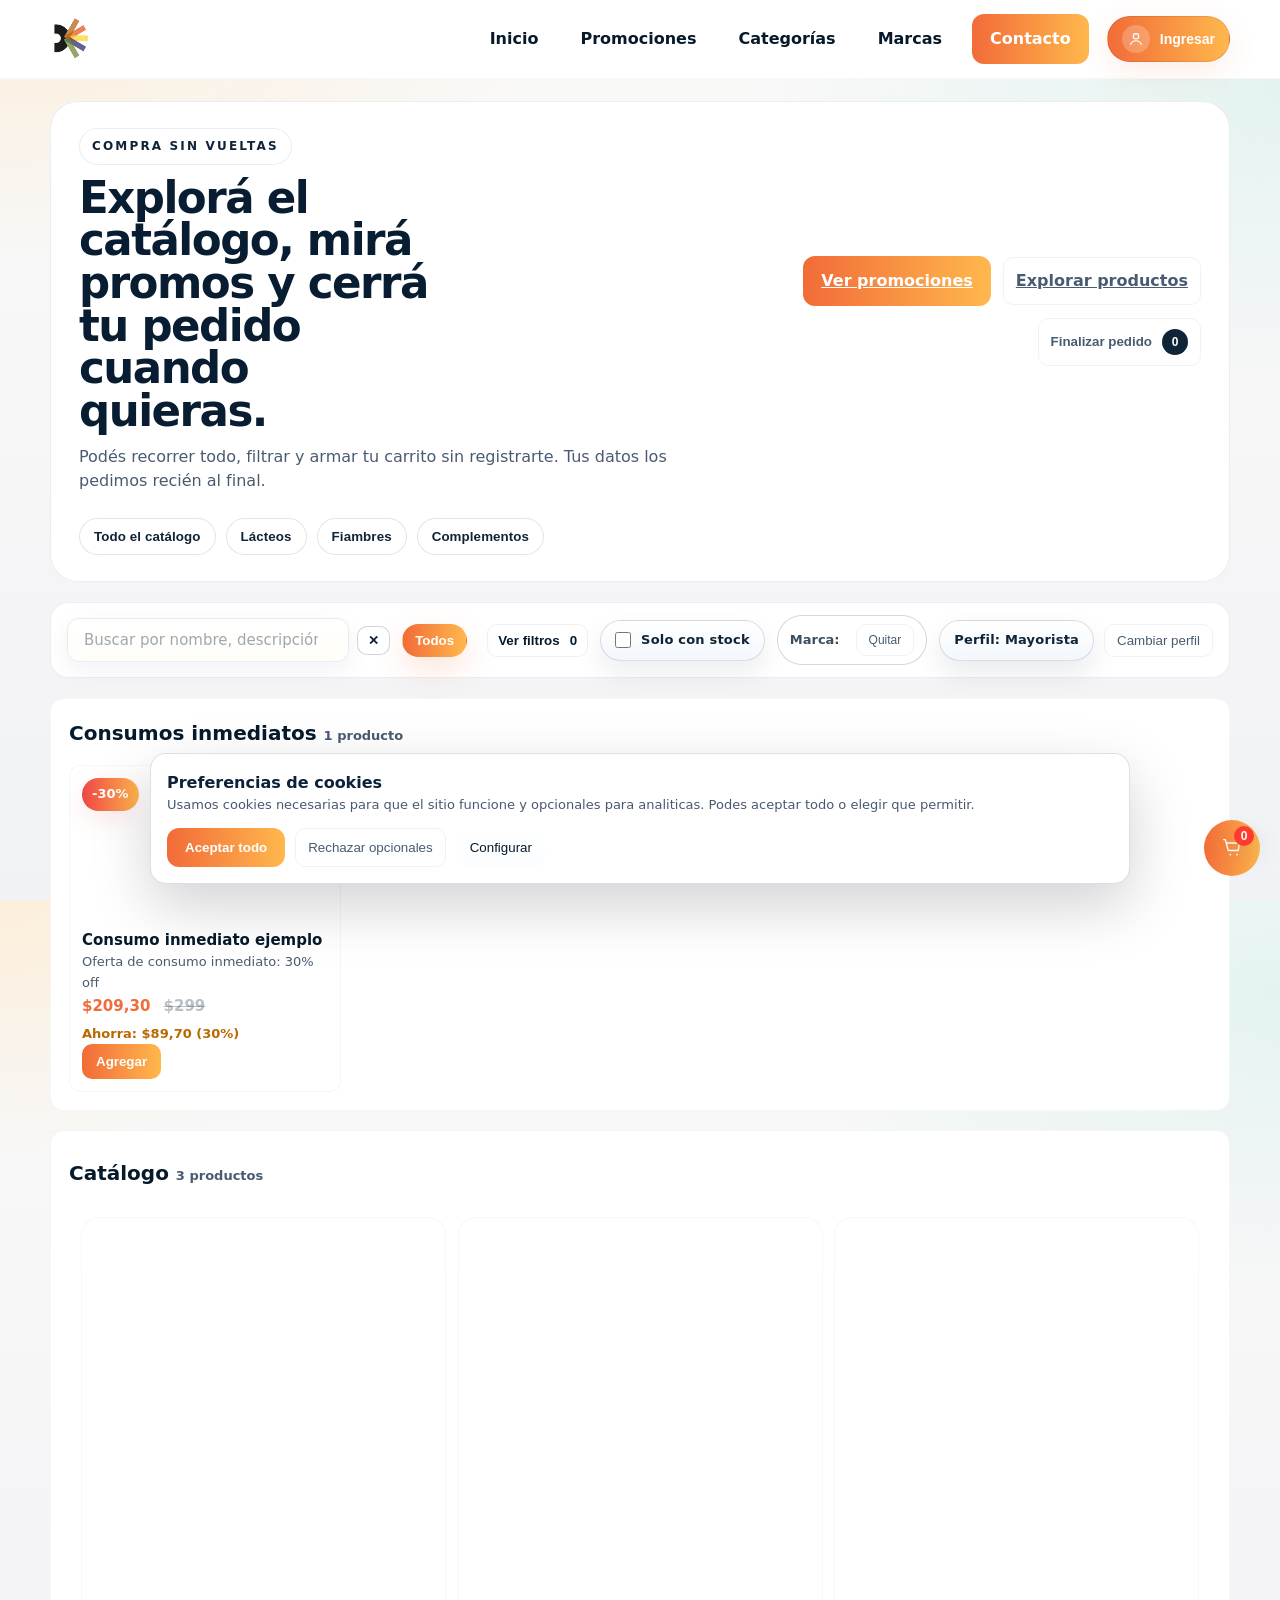
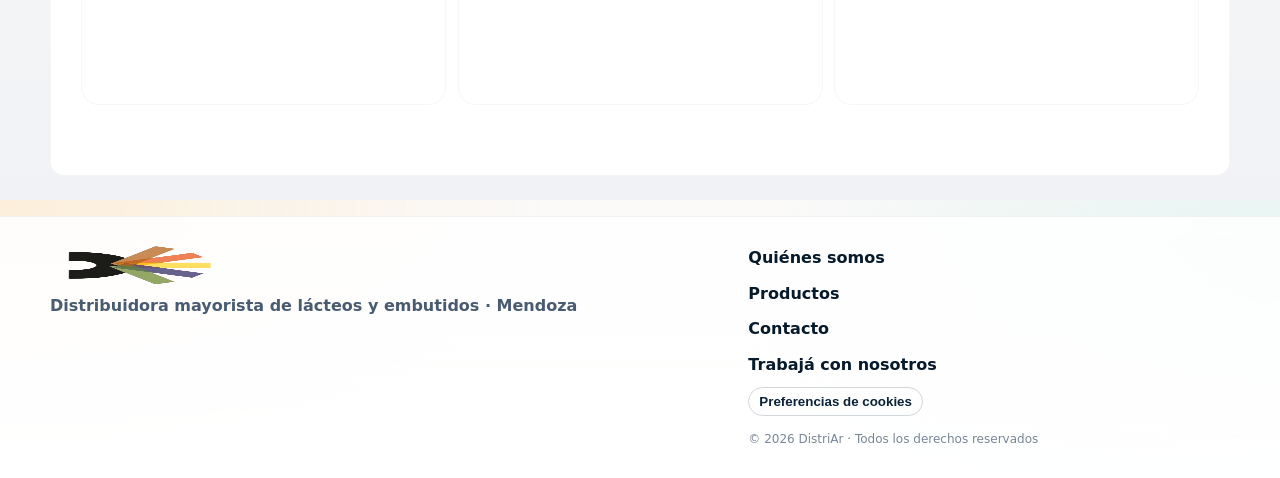
==== catalogo.html @ b9fa646d "Add files via upload" ====
﻿<!DOCTYPE html>
<html lang="es">
<head>
  <meta charset="UTF-8" />
  <meta name="viewport" content="width=device-width, initial-scale=1" />
  <title>Catálogo</title>
  <link rel="preconnect" href="https://backend-0lcs.onrender.com" crossorigin>
  <link rel="dns-prefetch" href="https://backend-0lcs.onrender.com">
  <link rel="stylesheet" href="styles.css?v=11">
  <link rel="stylesheet" href="catalogo.css?v=128">
  <link rel="icon" href="images/icon.png" />
</head>
<body>
  <a class="skip-link" href="#catalogGrid">Saltar al catálogo</a>

    <header class="site-header">
      <div class="container header-inner">
        <a href="index.html" class="logo brand-logo" aria-label="Ir al inicio">
          <img id="siteBrandLogo" class="brand-logo-img" src="images/distriar.png" alt="DistriAr" loading="eager" decoding="async" fetchpriority="high" width="180" height="44" />
          <span class="logo-fallback" aria-hidden="true">DistriAr</span>
        </a>
        <nav class="nav" role="navigation">
          <ul>
            <li><a href="index.html#inicio">Inicio</a></li>
            <li><a href="#promotionsSection">Promociones</a></li>
            <li><a href="#catalogEntry">Categorías</a></li>
            <li><a href="marcas.html">Marcas</a></li>
            <li><a href="index.html#contacto" class="btn btn-primary contacto">Contacto</a></li>
            <li>
              <button id="authButton" class="account-access" aria-label="Abrir cuenta">
                <span class="account-avatar" aria-hidden="true">
                  <svg viewBox="0 0 24 24" fill="none" role="presentation">
                    <circle cx="12" cy="8" r="4" stroke="currentColor" stroke-width="1.8"></circle>
                    <path d="M4 20c1.6-3.6 4.7-5.4 8-5.4s6.4 1.8 8 5.4" stroke="currentColor" stroke-width="1.8" stroke-linecap="round"></path>
                  </svg>
                </span>
                <span class="account-label">Ingresar</span>
              </button>
            </li>
          </ul>
        </nav>
        <button class="menu-toggle" aria-label="Abrir menú" aria-expanded="false"><span aria-hidden="true">&#9776;</span></button>
      </div>
    </header>

<section id="catalogEntry" class="catalog-entry" aria-label="Inicio rápido del catálogo">
  <div class="catalog-entry-copy">
    <span class="catalog-entry-kicker">Compra sin vueltas</span>
    <h1>Explorá el catálogo, mirá promos y cerrá tu pedido cuando quieras.</h1>
    <p>Podés recorrer todo, filtrar y armar tu carrito sin registrarte. Tus datos los pedimos recién al final.</p>
  </div>
  <div class="catalog-entry-actions">
    <a class="btn btn-primary" href="#promotionsSection">Ver promociones</a>
    <a class="btn btn-ghost" href="#catalogGrid">Explorar productos</a>
    <button id="entryCartBtn" class="btn btn-ghost" type="button">
      Finalizar pedido
      <span id="entryCartCount" class="entry-cart-count" aria-hidden="true">0</span>
    </button>
  </div>
  <div class="catalog-entry-chips" aria-label="Accesos rápidos por categoría">
    <button class="catalog-entry-chip" type="button" data-entry-filter="all">Todo el catálogo</button>
    <button class="catalog-entry-chip" type="button" data-entry-filter="lacteos">Lácteos</button>
    <button class="catalog-entry-chip" type="button" data-entry-filter="fiambres">Fiambres</button>
    <button class="catalog-entry-chip" type="button" data-entry-filter="complementos">Complementos</button>
  </div>
</section>

<section class="controls">
  <div class="search">
    <input id="searchInput" type="search" placeholder="Buscar por nombre, descripción o código..." />
    <button class="search-clear" aria-label="Limpiar búsqueda">✕</button>
  </div>
  <div class="filters">
    <button data-filter="all" class="active">Todos</button>
    <button data-filter="lacteos">Lácteos</button>
    <button data-filter="fiambres">Fiambres</button>
    <button data-filter="complementos">Complementos</button>
  </div>
  <label class="stock-toggle" title="Mostrar solo productos con stock">
    <input id="inStockOnlyToggle" type="checkbox" />
    <span>Solo con stock</span>
  </label>
  <div id="brandFilterStatus" class="brand-filter-status" hidden>
    <span class="brand-filter-label">Marca:</span>
    <strong id="brandFilterLabel"></strong>
    <button id="clearBrandFilterBtn" class="btn btn-ghost" type="button">Quitar</button>
  </div>
  <div id="customerTypeStatus" class="customer-type-status" hidden>
    <span id="customerTypeLabel" class="customer-type-label">Perfil: Mayorista</span>
    <button id="changeCustomerTypeBtn" class="btn btn-ghost" type="button">Cambiar perfil</button>
  </div>

  <!-- Auto-refresh UI removed (auto-refresh runs silently) -->
</section>

<div id="customerTypeModal" class="customer-type-modal hidden" aria-hidden="true" role="dialog" aria-modal="true">
  <div class="customer-type-card">
    <h2>Elegí Tu Perfil</h2>
    <div class="customer-type-actions">
      <button class="customer-type-btn" type="button" data-customer-type="mayorista">
        <span class="customer-type-preview" aria-hidden="true">
          <svg class="customer-type-icon icon-wholesale" viewBox="0 0 24 24" fill="none" role="presentation">
            <path d="M3 9.4h18" stroke="currentColor" stroke-width="1.85" stroke-linecap="round"/>
            <path d="M4.5 9.4 6 4.9h12l1.5 4.5" stroke="currentColor" stroke-width="1.85" stroke-linecap="round" stroke-linejoin="round"/>
            <path d="M4.3 9.4v8.7A1.5 1.5 0 0 0 5.8 19.6h12.4a1.5 1.5 0 0 0 1.5-1.5V9.4" stroke="currentColor" stroke-width="1.85" stroke-linejoin="round"/>
            <path d="M9.5 19.6v-5h5v5" stroke="currentColor" stroke-width="1.85" stroke-linejoin="round"/>
            <path d="M3.9 9.4c.2 1.4 1.1 2.2 2.5 2.2s2.3-.8 2.5-2.2m0 0c.2 1.4 1.1 2.2 2.5 2.2s2.3-.8 2.5-2.2m0 0c.2 1.4 1.1 2.2 2.5 2.2s2.3-.8 2.5-2.2" stroke="currentColor" stroke-width="1.85" stroke-linecap="round"/>
          </svg>
        </span>
        <strong>Mayorista</strong>
        <small>Comercios y volumen</small>
      </button>
      <button class="customer-type-btn" type="button" data-customer-type="minorista">
        <span class="customer-type-preview" aria-hidden="true">
          <svg class="customer-type-icon icon-retail" viewBox="0 0 24 24" fill="none" role="presentation">
            <circle cx="12" cy="8.1" r="3.5" stroke="currentColor" stroke-width="1.9"/>
            <path d="M4.2 19.3c1.7-3.2 4.3-4.8 7.8-4.8s6.1 1.6 7.8 4.8" stroke="currentColor" stroke-width="1.9" stroke-linecap="round" stroke-linejoin="round"/>
          </svg>
        </span>
        <strong>Minorista</strong>
        <small>Compra directa</small>
      </button>
    </div>
  </div>
</div>

<!-- Auth Modal -->
<div id="authModal" class="modal" aria-hidden="true">
  <div class="modal-content">
    <button id="authClose" class="modal-close" aria-label="Cerrar">✕</button>
    <div class="brand-hero">
      <img src="[data-uri]" data-defer-src="images/distriar.png" alt="DistriAr logo" loading="lazy" decoding="async" width="200" height="60">
      <h2>DistriAr</h2>
      <p>Distribuciones y logística local — pedidos rápidos y entregas seguras.</p>
      <div class="slogan">Compra fácil · Entrega confiable</div>
    </div>
    <div class="auth-wrapper">
      <div id="authLocationCard" class="auth-location-card">
        <div class="auth-location-head">
          <div class="auth-location-copy">
            <h3>Confirmá tu ubicación</h3>
            <p id="authLocationStatus">Si querés, usá tu ubicación actual o buscá tu dirección.</p>
          </div>
          <div class="auth-location-cta">
            <button id="authUseLocationBtn" class="btn btn-primary" type="button">Usar mi ubicación</button>
            <button id="authSearchLocationBtn" class="btn btn-ghost" type="button">Buscar dirección</button>
          </div>
        </div>
        <div id="authLocationMapWrap" class="auth-location-map" hidden>
          <div id="authLocationMapCanvas" class="auth-location-map-canvas" aria-label="Mapa interactivo de ubicación"></div>
          <iframe id="authLocationMap" title="Mapa de ubicación" loading="lazy" referrerpolicy="no-referrer-when-downgrade" hidden></iframe>
        </div>
        <small class="auth-location-map-help">Podés mover el pin arrastrándolo o tocando el mapa.</small>
        <div class="auth-location-actions">
          <input id="authLocationAddress" type="text" placeholder="Ubicación no confirmada todavía" />
          <button id="authApplyLocationBtn" class="btn btn-ghost" type="button" disabled>Usar en registro</button>
        </div>
      </div>
      <div class="auth-tabs">
        <button id="tabLogin" class="tab active">Iniciar sesión</button>
        <button id="tabRegister" class="tab">Crear cuenta</button>
      </div>
      <div id="loginForm" class="auth-panel">
        <input id="loginEmail" type="email" autocomplete="username" required placeholder="Correo electrónico" aria-label="Correo electrónico" />
        <input id="loginPassword" type="password" autocomplete="current-password" required placeholder="Contraseña" aria-label="Contraseña" />
        <div class="auth-actions">
          <button id="doLogin" class="btn btn-primary">Entrar</button>
        </div>
        <div id="loginError" class="form-error" aria-live="polite"></div>
      </div>
      <div id="registerForm" class="auth-panel" style="display:none;">
        <div id="registerStep1" class="register-step">
          <input id="regName" type="text" required placeholder="Nombre completo" aria-label="Nombre completo" />
          <input id="regEmail" type="email" required placeholder="Correo electrónico" aria-label="Correo electrónico" />
          <input id="regPassword" type="password" required placeholder="Contraseña" aria-label="Contraseña" />
          <small class="register-location-step-hint">Siguiente: confirmá tu ubicación para completar el registro.</small>
          <div class="auth-actions">
            <button id="registerNextBtn" class="btn btn-primary" type="button">Siguiente</button>
          </div>
        </div>

        <div id="registerStep2" class="register-step" hidden>
          <div class="register-step-nav">
            <button id="registerBackBtn" class="btn btn-ghost" type="button">Volver</button>
            <div class="register-step-title">Dirección</div>
          </div>
          <div id="registerLocationMount"></div>
          <div class="auth-actions">
            <button id="doRegister" class="btn btn-primary" type="button">Crear cuenta</button>
          </div>
        </div>

        <div id="regError" class="form-error" aria-live="polite"></div>
      </div>
    </div>
  </div>
</div>

<section id="catalogGrid"></section>

<!-- Cart drawer + floating cart button -->
<aside id="cartDrawer" class="cart-drawer" aria-hidden="true" aria-label="Carrito de compras">
  <div class="cart-inner" role="region" aria-live="polite">
    <header class="cart-head">
      <h3>Tu carrito</h3>
      <button id="closeCart" class="cart-close" aria-label="Cerrar carrito">✕</button>
    </header>
    <div id="cartItems" class="cart-items" tabindex="0"></div>
    <div class="cart-summary">
      <div class="cart-sub">Subtotal <span id="cartSubtotal">$0.00</span></div>
      <button id="repeatLastOrderBtn" class="btn btn-ghost" type="button" hidden>Repetir último pedido</button>
      <div class="cart-actions">
        <button id="clearCart" class="btn btn-ghost">Vaciar</button>
        <button id="checkoutBtn" class="btn">Finalizar pedido</button>
      </div> 
    </div>
  </div>
</aside>

<button id="cartButton" class="cart-fab" aria-label="Abrir carrito">
  <svg width="20" height="20" viewBox="0 0 24 24" fill="none" aria-hidden="true"><path d="M6 6h15l-1.5 9h-12L4 2H2" stroke="currentColor" stroke-width="1.6" stroke-linecap="round" stroke-linejoin="round"></path><circle cx="10" cy="20" r="1" fill="currentColor"></circle><circle cx="18" cy="20" r="1" fill="currentColor"></circle></svg>
  <span id="cartCount" class="cart-count" aria-hidden="true">0</span>
</button>

<footer class="site-footer">
  <div class="container footer-grid">
    <div class="footer-left">
      <img src="[data-uri]" data-defer-src="images/distriar.png" alt="DistriAr" class="footer-logo" loading="lazy" decoding="async" width="200" height="60" />
      <p>Distribuidora mayorista de lácteos y embutidos · Mendoza</p>
      <div class="footer-legal" hidden>
        <h4>Datos legales</h4>
        <ul>
          <li><strong>Razón social:</strong> DistriAr (completar)</li>
          <li><strong>CUIT:</strong> (completar)</li>
          <li><strong>Domicilio:</strong> Mendoza, Argentina (completar)</li>
          <li><strong>Email:</strong> <a href="mailto:distriarmza@gmail.com">distriarmza@gmail.com</a></li>
        </ul>
      </div>
    </div>
    <div class="footer-right">
      <nav>
        <ul>
          <li><a href="index.html#quienes">Quiénes somos</a></li>
          <li><a href="index.html#productos">Productos</a></li>
          <li><a href="index.html#contacto">Contacto</a></li>
          <li><a href="index.html#trabaja">Trabajá con nosotros</a></li>
          <li><button class="cookie-settings-link" type="button">Preferencias de cookies</button></li>
        </ul>
      </nav>
      <small class="footer-bottom">&copy; 2026 DistriAr · Todos los derechos reservados</small>
    </div>
  </div>
</footer>

<script src="main.js?v=9"></script>
  <script src="catalogo.js?v=86"></script>
</body>
</html>
---- styles.css ----
/* Logo principal home */
.main-logo {
  display: flex;
  justify-content: center;
  align-items: center;
  margin: 38px 0 38px 0;
  padding: 32px 0;
  background: linear-gradient(135deg, #fff 60%, #f8f7ff 100%);
  border-radius: 32px;
  box-shadow: 0 8px 40px rgba(10,34,64,0.10);
  position: relative;
  transition: box-shadow 0.3s;
}
.main-logo:hover {
  box-shadow: 0 16px 60px rgba(242,107,56,0.13);
}
.main-logo img {
  max-width: 320px;
  width: 100%;
  height: auto;
  filter: drop-shadow(0 2px 16px rgba(10,34,64,0.08));
  transition: transform 0.3s;
}
.main-logo img:hover {
  transform: scale(1.04) rotate(-2deg);
}
@media (max-width: 700px) {
  .main-logo {
    padding: 18px 0;
    margin: 22px 0 22px 0;
  }
  .main-logo img {
    max-width: 180px;
  }
}
/* Carrusel de imágenes promocionales */
.promo-section {
  background: linear-gradient(90deg, #f8f7ff 60%, #fff 100%);
  border-radius: 24px;
  margin-bottom: 32px;
}
.promo-carousel-wrapper {
  display: flex;
  align-items: center;
  justify-content: center;
  gap: 18px;
  margin: 0 auto;
  max-width: 1100px;
  position: relative;
}
.promo-carousel {
  width: 100%;
  max-width: 800px; /* target width updated to 800px */
  height: 700px; /* fixed height as requested */
  display: flex;
  align-items: center;
  justify-content: center;
  overflow: hidden;
  background: #fff;
  border-radius: 14px;
  box-shadow: 0 12px 60px rgba(10,34,64,0.10);
  position: relative;
}
.promo-carousel img {
  position: absolute;
  left: 50%;
  top: 50%;
  transform: translate(-50%, -50%);
  width: 100%;
  height: 100%;
  object-fit: cover; /* cover to fill the square regardless of original ratio */
  object-position: center;
  border-radius: 10px;
  box-shadow: 0 6px 24px rgba(10,34,64,0.06);
  background: #fff;
  padding: 0; /* remove inner whitespace so image is larger */
  margin: 0;
  display: block;
  opacity: 0;
  transition: opacity 500ms ease, transform 500ms ease;
}

/* classes used by JS for animations */
.promo-img.visible{ opacity: 1; transform: translate(-50%, -50%); z-index: 2; }
.promo-img.exiting{ opacity: 0; z-index: 1; pointer-events: none; }
.promo-arrow {
  position: absolute;
  top: 50%;
  transform: translateY(-50%);
  background: linear-gradient(180deg, rgba(255,255,255,0.9), rgba(255,255,255,0.75));
  border: 0;
  width: 44px;
  height: 44px;
  display: inline-flex;
  align-items: center;
  justify-content: center;
  font-size: 20px;
  color: var(--deep);
  cursor: pointer;
  border-radius: 12px;
  box-shadow: 0 8px 30px rgba(10,34,64,0.10);
  transition: transform 180ms ease, box-shadow 180ms ease, background 180ms ease, opacity 180ms ease;
  z-index: 50;
  opacity: 0.9;
  backdrop-filter: blur(6px);
}
.promo-arrow:focus{ outline:3px solid rgba(242,107,56,0.16); outline-offset:3px }
.promo-arrow:hover{ transform:translateY(-50%) scale(1.06); box-shadow:0 12px 40px rgba(10,34,64,0.14) }
.promo-arrow[aria-label="Anterior"]{ left: 12px }
.promo-arrow[aria-label="Siguiente"]{ right: 12px }
@media (max-width: 900px) {
  .promo-carousel {
    width: 96vw;
    max-width: 96vw;
    height: calc(72vw); /* taller on mobile for better visibility */
    min-height: 320px;
  }
  .promo-carousel img {
    object-fit: cover;
  }
}

/* Skip link for accessibility */
.skip-link{
  position:absolute;
  left:-999px;
  top:auto;
  width:1px;
  height:1px;
  overflow:hidden;
  z-index:99999;
}
.skip-link:focus{
  left:16px;
  top:16px;
  width:auto;
  height:auto;
  padding:10px 14px;
  background:#fff;
  color:#0b2238;
  border-radius:10px;
  box-shadow:0 12px 30px rgba(2,6,23,0.18);
  border:2px solid rgba(242,107,56,0.5);
}

/* Cookie consent */
.cookie-banner{
  position:fixed;
  left:16px;
  right:16px;
  bottom:16px;
  z-index:14000;
  background:#ffffff;
  border:1px solid rgba(10,34,64,0.14);
  border-radius:16px;
  box-shadow:0 22px 60px rgba(2,6,23,0.18);
  padding:16px;
  display:flex;
  flex-direction:column;
  gap:12px;
  max-width:980px;
  margin:0 auto;
}
.cookie-banner h4{
  margin:0;
  font-size:16px;
  color:#0b2238;
}
.cookie-banner p{
  margin:0;
  font-size:13px;
  color:rgba(10,34,64,0.75);
}
.cookie-actions{
  display:flex;
  gap:10px;
  flex-wrap:wrap;
}
.cookie-actions .btn{
  padding:8px 12px;
  border-radius:10px;
}
.cookie-settings{
  display:none;
  border-top:1px solid rgba(10,34,64,0.08);
  padding-top:12px;
  gap:10px;
}
.cookie-settings.open{display:flex;flex-direction:column}
.cookie-toggle{
  display:flex;
  align-items:center;
  gap:10px;
  font-size:13px;
  color:#0b2238;
}
.cookie-toggle input{accent-color:#f26b38}
.cookie-settings-link{
  background:transparent;
  border:1px solid rgba(10,34,64,0.18);
  color:#0b2238;
  padding:6px 10px;
  border-radius:999px;
  font-weight:700;
  cursor:pointer;
}
.cookie-settings-link:hover{box-shadow:0 8px 20px rgba(2,6,23,0.08)}

@media (max-width:700px){
  .cookie-banner{left:10px;right:10px;bottom:10px;padding:14px}
}
/* Hide the heading text as requested (leave section present) */
.promo-section h2{display:none}

/* Carousel indicators (squares) */
.promo-indicators{
  position:absolute;
  bottom:18px;
  left:50%;
  transform:translateX(-50%);
  display:flex;
  gap:10px;
  align-items:center;
  z-index:60;
  pointer-events: auto;
}
.promo-indicator{
  width:12px;
  height:8px;
  background:rgba(10,34,64,0.08);
  border-radius:8px;
  border:1px solid rgba(10,34,64,0.06);
  box-shadow: 0 2px 6px rgba(10,34,64,0.04);
  cursor:pointer;
  transition: all .2s cubic-bezier(.2,.9,.3,1);
  padding:0;
}
.promo-indicator:focus{ outline:3px solid rgba(242,107,56,0.14); outline-offset:3px; }
.promo-indicator:hover{ transform:scale(1.08); background:rgba(242,107,56,0.12); }
.promo-indicator.active{
  width:28px;
  height:10px;
  background:var(--accent);
  border-radius:10px;
  box-shadow:0 10px 28px rgba(242,107,56,0.18);
  transform:scale(1.02);
}

/* subtle caption overlay support */
.promo-caption{
  position:absolute;
  left:18px;
  bottom:18px;
  z-index:70;
  background:linear-gradient(180deg, rgba(255,255,255,0.92), rgba(255,255,255,0.68));
  padding:10px 14px;
  border-radius:10px;
  box-shadow:0 8px 30px rgba(10,34,64,0.08);
  color:var(--deep);
  font-weight:600;
  font-size:14px;
  backdrop-filter: blur(6px);
}
/* Reworked global stylesheet — restores site header, hero and section visuals */
:root{
  --bg: #fbfaf9;
  --surface: #ffffff;
  --muted: rgba(10,34,64,0.65);
  --accent: #f26b38;
  --accent-2: #ffb84d;
  --deep: #061a2b;
  --container: 1180px;
  --shadow: 0 18px 55px rgba(10,34,64,0.08);
  --radius: 14px;
  --font-brand: "Segoe UI Variable Text", "Segoe UI", system-ui, -apple-system, BlinkMacSystemFont, Roboto, Arial, sans-serif;
}
*{box-sizing:border-box}
html,body{height:100%;margin:0;font-family:var(--font-brand); color:var(--deep); -webkit-font-smoothing:antialiased; line-height:1.6}
body{background:linear-gradient(180deg,#fbfaf9 0%, #f4f5f7 100%)}
img{max-width:100%;height:auto;display:block}

.container{max-width:var(--container);margin:0 auto;padding:0 18px}

/* Header */
.site-header{position:sticky;top:0;z-index:60;background:linear-gradient(90deg, rgba(255,255,255,0.9), rgba(255,255,255,0.75));backdrop-filter:blur(6px);box-shadow:0 6px 28px rgba(10,34,64,0.04);border-bottom:1px solid rgba(10,34,64,0.03)}
.header-inner{display:flex;align-items:center;gap:18px;padding:14px 0}
.logo img{height:56px}
.nav{margin-left:auto}
.nav ul{display:flex;gap:18px;align-items:center;list-style:none;margin:0;padding:0}
.nav a{color:var(--deep);text-decoration:none;font-weight:700;padding:8px 12px;border-radius:10px}
.nav a:hover{background:linear-gradient(90deg, rgba(242,107,56,0.06), rgba(255,200,90,0.04));transform:translateY(-3px)}
.menu-toggle{display:none}

/* Hero */
.hero{padding:64px 0;background:linear-gradient(135deg, rgba(255,243,236,0.6) 0%, rgba(255,255,255,0.95) 36%);border-bottom-left-radius:48px;border-bottom-right-radius:48px}
.hero-grid{display:grid;grid-template-columns:1fr 480px;gap:36px;align-items:center}
.hero-text .hero-tag{display:inline-block;padding:6px 14px;border-radius:999px;background:linear-gradient(90deg,#fff,#fffef9);font-weight:800;color:var(--deep);margin-bottom:12px;font-size:13px}
.hero-text h1{font-family:var(--font-brand);font-size:56px;margin:0;line-height:1.02;color:var(--deep);letter-spacing:-1.2px}
.hero-text p.lead{color:rgba(10,34,64,0.7);font-size:18px;margin-top:12px;max-width:58ch}
.hero-proof{display:flex;flex-wrap:wrap;gap:10px;margin-top:18px}
.hero-proof span{display:inline-flex;align-items:center;padding:8px 12px;border-radius:999px;background:rgba(255,255,255,0.82);border:1px solid rgba(10,34,64,0.06);font-size:13px;font-weight:700;color:rgba(10,34,64,0.82)}
.hero-cta{display:flex;gap:12px;margin-top:20px;flex-wrap:wrap}
.hero-cta-single .btn{min-width:260px;justify-content:center}
.btn{display:inline-flex;align-items:center;gap:10px;padding:10px 16px;border-radius:12px;border:0;cursor:pointer;transition:transform .18s ease, box-shadow .18s ease, filter .18s ease}
.btn:hover{transform:translateY(-2px);box-shadow:0 14px 34px rgba(10,34,64,0.12)}
.btn-primary{background:linear-gradient(90deg,var(--accent),var(--accent-2));color:#fff;font-weight:800;box-shadow:var(--shadow)}
.btn-primary:hover{filter:brightness(0.98)}
.btn-outline{background:transparent;border:1px solid rgba(10,34,64,0.06);color:var(--deep);font-weight:700}
.btn-outline:hover{background:rgba(10,34,64,0.04)}
.highlights{list-style:none;display:grid;gap:10px;padding:0;margin:22px 0 0}
.highlights li{display:flex;align-items:center;gap:10px;font-weight:700;color:rgba(10,34,64,0.8)}
.highlights li::before{content:"";width:10px;height:10px;border-radius:999px;background:linear-gradient(90deg,var(--accent),var(--accent-2));box-shadow:0 6px 18px rgba(242,107,56,0.28);flex:none}
.hero-panel{position:relative}
.hero-order-card{background:linear-gradient(180deg,rgba(255,255,255,0.96),rgba(255,247,241,0.98));border:1px solid rgba(242,107,56,0.12);border-radius:28px;padding:28px;box-shadow:0 34px 90px rgba(10,34,64,0.12)}
.order-kicker{display:inline-block;padding:6px 12px;border-radius:999px;background:rgba(242,107,56,0.12);color:#b74d25;font-size:12px;font-weight:800;letter-spacing:.06em;text-transform:uppercase}
.hero-order-card h2{font-size:32px;line-height:1.08;margin:14px 0 18px}
.decision-mini-list{display:grid;gap:12px}
.decision-mini{display:flex;align-items:center;justify-content:space-between;padding:16px 18px;border-radius:18px;text-decoration:none;color:var(--deep);font-weight:800;background:#fff;border:1px solid rgba(10,34,64,0.06);box-shadow:0 12px 34px rgba(10,34,64,0.06)}
.decision-mini::after{content:"Abrir";font-size:12px;font-weight:800;letter-spacing:.04em;text-transform:uppercase;color:rgba(10,34,64,0.55)}
.decision-mini:hover{transform:translateY(-3px);box-shadow:0 18px 40px rgba(10,34,64,0.1)}
.hero-order-footer{margin-top:20px;padding-top:18px;border-top:1px solid rgba(10,34,64,0.08)}
.hero-order-footer strong{display:block;margin-bottom:6px;font-size:16px}
.hero-order-footer p{margin:0;color:rgba(10,34,64,0.7)}
.hero-note{margin:16px 0 0;color:rgba(10,34,64,0.62);font-weight:700}
.decision-flow{list-style:none;display:grid;gap:16px;padding:0;margin:22px 0 0}
.decision-flow li{display:grid;grid-template-columns:40px 1fr;gap:14px;align-items:start;padding:14px 0;border-top:1px solid rgba(10,34,64,0.08)}
.decision-flow li:first-child{padding-top:0;border-top:0}
.decision-flow strong{display:inline-flex;align-items:center;justify-content:center;width:40px;height:40px;border-radius:999px;background:linear-gradient(90deg,var(--accent),var(--accent-2));color:#fff;font-size:16px;font-weight:800}
.decision-flow h3{margin:0 0 6px;font-size:18px}
.decision-flow p{margin:0;color:rgba(10,34,64,0.72)}

/* Hero entrance animation (restored from original) */
.hero-text{opacity:0;transform:translateY(12px);transition:opacity .9s cubic-bezier(.2,.9,.3,1),transform .9s cubic-bezier(.2,.9,.3,1)}
.hero-text.in-view{opacity:1;transform:none}
.brands-visual img{opacity:0;transform:translateY(8px);transition:opacity .6s ease, transform .6s ease}
.hero-text.in-view .brands-visual img{opacity:1;transform:none}

/* Sections */
.section{padding:64px 0}
.section h2{font-size:34px;margin:0 0 12px}
.section-lead{color:rgba(10,34,64,0.7);font-size:16px}
.section-tag{display:inline-block;margin-bottom:10px;padding:6px 12px;border-radius:999px;background:rgba(6,26,43,0.06);font-size:12px;font-weight:800;letter-spacing:.08em;text-transform:uppercase;color:rgba(10,34,64,0.76)}
.buying-shortcuts{padding-top:36px}
.shortcut-head{max-width:70ch}
.shortcut-grid{display:grid;grid-template-columns:repeat(3,1fr);gap:20px;margin-top:24px}
.shortcut-card{display:flex;flex-direction:column;gap:10px;padding:24px;border-radius:24px;background:linear-gradient(180deg,#fff,#fff7f1);border:1px solid rgba(10,34,64,0.05);box-shadow:0 20px 60px rgba(10,34,64,0.08)}
.shortcut-card h3{margin:0;font-size:24px;line-height:1.12}
.shortcut-card p{margin:0;color:rgba(10,34,64,0.72)}
.shortcut-card .btn{margin-top:auto;justify-content:center}
.shortcut-note{margin:18px 0 0;color:rgba(10,34,64,0.62);font-weight:700}
.single-path-cta{display:flex;justify-content:center;margin-top:28px}
.single-path-cta .btn{min-width:260px;justify-content:center}
.about-grid{display:grid;grid-template-columns:1.1fr .9fr;gap:24px;align-items:start}
.about-text,.about-values{padding:24px;border-radius:24px;background:linear-gradient(180deg,#fff,#fffef9);border:1px solid rgba(10,34,64,0.05);box-shadow:0 20px 60px rgba(10,34,64,0.08)}
.about-text p,.about-values p{margin:0 0 16px;color:rgba(10,34,64,0.72)}
.about-text p:last-child,.about-values p:last-child{margin-bottom:0}
.about-values h3{margin:0 0 8px;font-size:20px}
.logistics-grid{display:grid;grid-template-columns:repeat(3,1fr);gap:20px;margin-top:22px}
.log-card{padding:22px;border-radius:24px;background:linear-gradient(180deg,#fff,#fffef9);border:1px solid rgba(10,34,64,0.05);box-shadow:0 20px 60px rgba(10,34,64,0.08)}
.log-card h4{margin:0 0 8px;font-size:20px}
.log-card p{margin:0;color:rgba(10,34,64,0.72)}
.brands-cta{display:flex;align-items:center;justify-content:space-between;gap:18px;margin-top:24px;padding:20px 22px;border-radius:22px;background:linear-gradient(90deg,rgba(255,255,255,0.96),rgba(255,247,241,0.96));border:1px solid rgba(10,34,64,0.05);box-shadow:0 16px 44px rgba(10,34,64,0.06)}
.brands-cta p{margin:0;color:rgba(10,34,64,0.72);font-weight:700}

.faq-grid{display:grid;grid-template-columns:repeat(3,1fr);gap:18px;margin-top:18px}
.faq-item{background:linear-gradient(180deg,#fff,#fffef9);padding:18px;border-radius:14px;border:1px solid rgba(10,34,64,0.05);box-shadow:0 12px 36px rgba(10,34,64,0.06)}
.faq-item h4{margin:0 0 8px;font-size:17px}
.faq-item p{margin:0;color:rgba(10,34,64,0.74)}

.product-grid{display:grid;grid-template-columns:repeat(3,1fr);gap:22px;margin-top:22px}
.card{background:linear-gradient(180deg,#fff,#fffef9);padding:22px;border-radius:20px;box-shadow:0 20px 60px rgba(10,34,64,0.1);border:1px solid rgba(10,34,64,0.04);transition:transform .2s ease, box-shadow .2s ease}
.card:hover{transform:translateY(-6px);box-shadow:0 26px 70px rgba(10,34,64,0.12)}

.brands-grid {
  display: flex;
  flex-wrap: wrap;
  gap: 28px 32px;
  align-items: center;
  justify-content: center;
  background: linear-gradient(90deg, #f8f7ff 60%, #fff 100%);
  border-radius: 24px;
  padding: 32px 18px 18px 18px;
  box-shadow: 0 8px 40px rgba(10,34,64,0.06);
  margin-top: 24px;
}
.brand-card {
  background: #fff;
  border-radius: 18px;
  box-shadow: 0 8px 32px rgba(10,34,64,0.10);
  padding: 18px 22px;
  display: flex;
  align-items: center;
  justify-content: center;
  transition: transform .18s cubic-bezier(.2,.9,.3,1), box-shadow .18s cubic-bezier(.2,.9,.3,1);
  min-width: 120px;
  min-height: 90px;
  max-width: 180px;
  margin: 0 6px 12px 6px;
}
.brand-card:hover {
  transform: translateY(-6px) scale(1.04);
  box-shadow: 0 18px 48px rgba(242,107,56,0.13);
}
.brand-card img {
  max-height: 64px;
  max-width: 120px;
  width: auto;
  height: auto;
  object-fit: contain;
  filter: drop-shadow(0 2px 8px rgba(10,34,64,0.04));
}
@media (max-width: 700px) {
  .brands-grid {
    gap: 16px 10px;
    padding: 18px 4px 8px 4px;
  }
  .brand-card {
    min-width: 90px;
    max-width: 120px;
    padding: 10px 8px;
  }
  .brand-card img {
    max-height: 40px;
    max-width: 80px;
  }
}

/* Contact form tweaks */
.contact-form{background:linear-gradient(180deg,#fff,#fffef9);padding:18px;border-radius:16px;box-shadow:0 12px 40px rgba(10,34,64,0.06);border:1px solid rgba(10,34,64,0.04)}

/* Contact section layout to match provided design */
.contact-grid{display:grid;grid-template-columns:1fr 560px;gap:32px;align-items:start}
.contact-info h2{font-size:28px;margin-bottom:8px}
.contact-info p{margin:6px 0 12px;color:rgba(10,34,64,0.7)}
.contact-list{margin:12px 0 20px;padding-left:18px}
.contact-list li{margin-bottom:8px}
.contact-info{position:relative}
.form-grid{display:grid;grid-template-columns:1fr 1fr;gap:12px}
.form-group.full{grid-column:1/-1}
.form-input,.form-select,.form-textarea{width:100%;padding:10px;border-radius:10px;border:1px solid rgba(10,34,64,0.06);background:#fff}
.form-note{font-size:13px;color:rgba(10,34,64,0.6);grid-column:1/-1;margin-top:8px}
.form-footer{display:flex;justify-content:flex-end;grid-column:1/-1;margin-top:12px}
.contact-grid{display:grid;grid-template-columns:1fr 540px;gap:36px;align-items:start}
.contact-info h2{font-size:28px;margin-bottom:8px}
.contact-info p{margin:6px 0 12px;color:rgba(10,34,64,0.7)}
.contact-list{margin:12px 0 20px;padding-left:18px}
.contact-list li{margin-bottom:8px}
.contact-info{position:relative}
.contact-info > .btn-primary{position:static;display:inline-block;margin:12px 0 18px 0;padding:10px 18px;border-radius:12px;box-shadow:0 18px 50px rgba(242,107,56,0.12);z-index:40;transform:none}
.contact-form{padding:32px;border-radius:18px;box-shadow:0 48px 140px rgba(10,34,64,0.08);margin-top:18px;max-width:540px;margin-left:auto}
.contact-form h3{margin-top:0}
.form-grid{display:grid;grid-template-columns:1fr;gap:14px}
.form-group.full{grid-column:1/-1}
.form-input,.form-select,.form-textarea{width:100%;padding:12px 12px 12px 40px;border-radius:10px;border:1px solid rgba(10,34,64,0.06);background:#fff}
.control{position:relative}
.field-icon{position:absolute;left:12px;top:50%;transform:translateY(-50%);color:rgba(10,34,64,0.38);display:inline-flex;align-items:center}
.form-note{font-size:13px;color:rgba(10,34,64,0.6);grid-column:1/-1;margin-top:8px}
.form-footer{display:flex;justify-content:flex-end;grid-column:1/-1;margin-top:12px}

/* Ensure submit button style inside form */
.form-actions .btn-primary{padding:10px 18px;border-radius:12px}
.form-sub{margin:0;color:rgba(10,34,64,0.7)}
.contact-support-card{display:flex;flex-direction:column;gap:18px}
.support-points{display:grid;gap:12px}
.support-point{padding:14px 16px;border-radius:18px;background:rgba(255,255,255,0.78);border:1px solid rgba(10,34,64,0.05)}
.support-point strong{display:block;margin-bottom:4px;font-size:16px}
.support-point p{margin:0;color:rgba(10,34,64,0.7)}
.support-actions{display:flex}
.support-actions .btn{min-width:220px;justify-content:center}
.contact-steps{display:grid;gap:12px;margin:20px 0 24px}
.contact-step{display:grid;grid-template-columns:36px 1fr;gap:12px;align-items:center;padding:12px 14px;border-radius:16px;background:rgba(255,255,255,0.7);border:1px solid rgba(10,34,64,0.05)}
.contact-step span{display:inline-flex;align-items:center;justify-content:center;width:36px;height:36px;border-radius:999px;background:linear-gradient(90deg,var(--accent),var(--accent-2));color:#fff;font-weight:800}
.contact-step p{margin:0;color:rgba(10,34,64,0.78);font-weight:700}
.intent-rail{display:flex;flex-wrap:wrap;gap:10px;margin:18px 0 8px}
.intent-chip{padding:10px 14px;border-radius:999px;border:1px solid rgba(10,34,64,0.08);background:#fff;color:rgba(10,34,64,0.8);font-weight:800;cursor:pointer;transition:transform .18s ease, box-shadow .18s ease, border-color .18s ease}
.intent-chip:hover{transform:translateY(-2px);box-shadow:0 12px 28px rgba(10,34,64,0.08)}
.intent-chip.is-selected{background:linear-gradient(90deg,var(--accent),var(--accent-2));border-color:transparent;color:#fff;box-shadow:0 16px 36px rgba(242,107,56,0.2)}
.form-input:focus,.form-select:focus,.form-textarea:focus{outline:none;border-color:rgba(242,107,56,0.42);box-shadow:0 0 0 4px rgba(242,107,56,0.12)}
.form-actions .btn-primary{min-width:260px;justify-content:center}
.form-msg{margin-top:14px;padding:12px 14px;border-radius:14px;background:rgba(255,247,241,0.92);color:rgba(10,34,64,0.84);font-weight:700;opacity:0;transform:translateY(6px);transition:opacity .2s ease, transform .2s ease}
.form-msg.show{opacity:1;transform:none}
.btn-spinner{display:none;width:14px;height:14px;border-radius:999px;border:2px solid rgba(255,255,255,0.45);border-top-color:#fff;animation:spin .8s linear infinite}
.btn.is-loading .btn-spinner{display:inline-block}
.btn.is-loading .btn-label{opacity:.92}
@keyframes spin{to{transform:rotate(360deg)}}

@media(max-width:900px){
  .contact-grid{grid-template-columns:1fr}
  .contact-info > .btn-primary{position:static;transform:none;margin:10px 0}
  .contact-form{margin-top:12px;max-width:none;margin-left:0}
  .form-grid{grid-template-columns:1fr}
  .form-input,.form-select,.form-textarea{padding-left:36px}
}

@media(max-width:900px){
  .contact-grid{grid-template-columns:1fr}
  .contact-info > .btn-primary{position:static;transform:none;margin:10px 0}
  .contact-form{margin-top:12px}
  .form-grid{grid-template-columns:1fr}
}

.site-footer{
  margin-top:40px;
  background:linear-gradient(180deg, rgba(255,255,255,0.88), rgba(255,255,255,0.96));
  border-top:1px solid rgba(10,34,64,0.06);
}
.footer-grid{
  display:grid;
  grid-template-columns:1.4fr 1fr;
  gap:24px;
  align-items:start;
  padding:28px 0;
}
.footer-logo{height:42px}
.footer-left p{margin:6px 0;color:var(--muted);font-weight:600}
.footer-left a{color:var(--deep);text-decoration:none;border-bottom:1px dotted rgba(10,34,64,0.26)}
.footer-left a:hover{border-bottom-color:rgba(242,107,56,0.7)}
.footer-legal{
  margin-top:14px;
  padding:12px 14px;
  border-radius:14px;
  background:linear-gradient(180deg, rgba(242,107,56,0.07), rgba(255,184,77,0.04));
  border:1px solid rgba(242,107,56,0.14);
  box-shadow:0 16px 40px rgba(10,34,64,0.06);
}
.footer-legal h4{
  margin:0 0 10px;
  font-size:12px;
  letter-spacing:0.14em;
  text-transform:uppercase;
  color:rgba(10,34,64,0.76);
}
.footer-legal ul{
  list-style:none;
  padding:0;
  margin:0;
  display:grid;
  gap:6px;
  font-size:13px;
  color:rgba(10,34,64,0.74);
}
.footer-legal li strong{color:var(--deep)}
.footer-credits{display:block;margin-top:10px;color:rgba(10,34,64,0.52);font-size:12px}
.footer-right nav ul{list-style:none;margin:0;padding:0;display:grid;gap:10px}
.footer-right nav a{color:var(--deep);text-decoration:none;font-weight:700}
.footer-right nav a:hover{text-decoration:underline}
.footer-bottom{display:block;margin-top:14px;color:rgba(10,34,64,0.55);font-size:12px}

@media(max-width:900px){
  .footer-grid{grid-template-columns:1fr}
}

@media(max-width:1100px){
  .hero-grid{grid-template-columns:1fr}
  .shortcut-grid{grid-template-columns:1fr}
  .about-grid{grid-template-columns:1fr}
  .logistics-grid{grid-template-columns:1fr}
  .brands-cta{flex-direction:column;align-items:flex-start}
}

/* Responsive */
@media(max-width:900px){
  /* Mobile header: show menu toggle and provide an accessible off-canvas nav */
  .nav{display:none}
  .menu-toggle{display:block;background:transparent;border:0;font-size:22px;padding:8px;border-radius:8px;cursor:pointer}
  .header-inner{padding:10px 0;align-items:center}
  .logo img{height:44px}

  /* Off-canvas style when open (toggled by .open class) */
  .nav.open{display:block;position:fixed;left:0;right:0;top:64px;background:linear-gradient(180deg, rgba(255,255,255,0.98), rgba(255,255,255,0.98));padding:12px 18px;border-bottom:1px solid rgba(10,34,64,0.06);box-shadow:0 18px 40px rgba(10,34,64,0.08);z-index:70}
  .nav.open ul{flex-direction:column;gap:6px}
  .nav.open a{display:block;padding:12px 14px;border-radius:10px;font-weight:700}

  /* When nav is open prevent body scroll for a cleaner mobile UX */
  body.nav-open{overflow:hidden}

  .hero-grid{grid-template-columns:1fr;gap:18px}
  .hero-art{display:block}
  .hero{padding:32px 0}
  .hero-text h1{font-size:40px}
  .hero-order-card{padding:22px}
  .hero-order-card h2{font-size:28px}
  .hero-proof{gap:8px}
  .hero-proof span{font-size:12px}
  .decision-flow li{grid-template-columns:36px 1fr}
  .decision-flow strong{width:36px;height:36px}
  .brands-cta{flex-direction:column;align-items:flex-start}
  .shortcut-grid{grid-template-columns:1fr}
  .about-grid{grid-template-columns:1fr}
  .logistics-grid{grid-template-columns:1fr}
  .product-grid{grid-template-columns:repeat(2,1fr)}
  .faq-grid{grid-template-columns:1fr 1fr}
  .form-actions .btn-primary{width:100%}
  .support-actions .btn{width:100%}
}

@media(max-width:600px){
  .hero-text h1{font-size:34px}
  .hero-order-card h2{font-size:24px}
  .hero-cta .btn{width:100%;justify-content:center}
  .product-grid{grid-template-columns:1fr}
  .faq-grid{grid-template-columns:1fr}
}

/* Minor utilities */
.lead{font-size:18px;color:rgba(10,34,64,0.72)}
.contacto{white-space:nowrap}

/* Ribbons for promotions and consumos */
.product-image{position:relative}
.promo-ribbon{position:absolute;left:10px;top:10px;background:linear-gradient(90deg,var(--accent),var(--accent-2));color:#fff;padding:6px 10px;border-radius:10px;font-weight:800;font-size:13px;z-index:30;box-shadow:0 8px 26px rgba(10,34,64,0.12)}
.consumo-ribbon{position:absolute;left:10px;top:46px;background:#e53935;color:#fff;padding:6px 10px;border-radius:10px;font-weight:800;font-size:13px;z-index:30;box-shadow:0 8px 26px rgba(10,34,64,0.12)}

/* End reworked styles */
---- catalogo.css ----
/* Minimal, fresh catalog stylesheet — single-file replacement
   - Keeps selectors used by `catalogo.js` (product-card, product-image, price-bubble, promo-ribbon, cart-drawer, etc.)
   - Uses brand colors, accessible spacing, responsive grid
*/
:root{
  --accent: #f26b38;
  --accent-2: #ffb84d;
  --accent-3: #6dd3c8;
  --accent-4: #10192b;
  --bg: #fbfaf9;
  --deep: #061a2b;
  --muted: rgba(10,34,64,0.74);
  --card-radius: 18px;
  --gap: 20px;
  --surface: #ffffff;
  --surface-2: #fff6ef;
  --ring: rgba(242,107,56,0.18);
  --shadow-1: 0 18px 60px rgba(10,34,64,0.08);
  --shadow-2: 0 12px 34px rgba(10,34,64,0.08);
  --font-brand: "Segoe UI Variable Text", "Segoe UI", system-ui, -apple-system, BlinkMacSystemFont, Roboto, Arial, sans-serif;
  --focus-outline: rgba(242,107,56,0.55);
}


*{box-sizing:border-box}
html,body{height:100%}
body{
  margin:0;
  font-family: var(--font-brand);
  -webkit-font-smoothing:antialiased;
  background:
    radial-gradient(900px 420px at 0% 0%, rgba(255,184,77,0.18), transparent 62%),
    radial-gradient(900px 500px at 100% 10%, rgba(109,211,200,0.16), transparent 60%),
    linear-gradient(180deg,var(--bg),#f1f2f5);
  color:var(--deep);
}

.catalog-entry{
  max-width:1180px;
  margin:22px auto 0;
  padding:26px 28px;
  display:grid;
  grid-template-columns:minmax(0, 1.5fr) minmax(280px, 0.9fr);
  gap:24px;
  align-items:center;
  background:
    radial-gradient(120% 180% at 0% 0%, rgba(255,184,77,0.18), rgba(255,184,77,0) 48%),
    radial-gradient(120% 180% at 100% 0%, rgba(109,211,200,0.16), rgba(109,211,200,0) 48%),
    linear-gradient(135deg, rgba(255,255,255,0.98), rgba(255,248,239,0.92));
  border:1px solid rgba(10,34,64,0.08);
  border-radius:28px;
  box-shadow:var(--shadow-1);
}
.catalog-entry-copy{
  display:flex;
  flex-direction:column;
  gap:12px;
}
.catalog-entry-kicker{
  display:inline-flex;
  width:max-content;
  align-items:center;
  padding:8px 12px;
  border-radius:999px;
  background:rgba(255,255,255,0.88);
  border:1px solid rgba(10,34,64,0.08);
  color:#0f2436;
  font-size:12px;
  font-weight:900;
  letter-spacing:0.18em;
  text-transform:uppercase;
}
.catalog-entry-copy h1{
  margin:0;
  font-size:clamp(2rem, 3.4vw, 3.3rem);
  line-height:0.98;
  letter-spacing:-1.5px;
  color:#081d31;
  max-width:12ch;
}
.catalog-entry-copy p{
  margin:0;
  max-width:58ch;
  color:rgba(10,34,64,0.74);
  font-size:16px;
  line-height:1.55;
}
.catalog-entry-actions{
  display:flex;
  flex-wrap:wrap;
  gap:12px;
  justify-content:flex-end;
  align-items:center;
}
.catalog-entry-actions .btn{
  min-height:48px;
  padding:0 18px;
  border-radius:16px;
  font-weight:800;
  box-shadow:0 12px 26px rgba(10,34,64,0.08);
}
.catalog-entry-actions .btn-ghost{
  background:rgba(255,255,255,0.88);
  border:1px solid rgba(10,34,64,0.12);
}
.entry-cart-count{
  display:inline-flex;
  min-width:26px;
  height:26px;
  padding:0 8px;
  align-items:center;
  justify-content:center;
  border-radius:999px;
  background:#0f2436;
  color:#fff;
  font-size:12px;
  font-weight:900;
}
.catalog-entry-chips{
  grid-column:1 / -1;
  display:flex;
  flex-wrap:wrap;
  gap:10px;
}
.catalog-entry-chip{
  border:1px solid rgba(10,34,64,0.12);
  background:rgba(255,255,255,0.92);
  color:#0f2436;
  padding:10px 14px;
  border-radius:999px;
  font-weight:800;
  letter-spacing:0.1px;
  cursor:pointer;
  transition:transform .16s ease, box-shadow .16s ease, border-color .16s ease;
}
.catalog-entry-chip:hover,
.catalog-entry-chip:focus-visible{
  transform:translateY(-2px);
  box-shadow:0 14px 28px rgba(10,34,64,0.08);
  border-color:rgba(242,107,56,0.34);
  outline:none;
}

.controls{
  max-width:1180px;
  margin:20px auto;
  padding:12px 16px;
  display:flex;
  gap:12px;
  align-items:center;
  flex-wrap:wrap;
  background:rgba(255,255,255,0.92);
  border:1px solid rgba(10,34,64,0.08);
  border-radius:18px;
  box-shadow:var(--shadow-2);
  backdrop-filter:blur(6px);
}
.customer-type-status{
  display:flex;
  align-items:center;
  gap:10px;
  margin-left:auto;
}
.customer-type-label{
  display:inline-flex;
  align-items:center;
  justify-content:center;
  padding:9px 14px;
  border-radius:999px;
  background:linear-gradient(180deg,#ffffff,#f3f7fc);
  border:1px solid rgba(10,34,64,0.14);
  color:#0f2436;
  font-size:13px;
  font-weight:700;
  letter-spacing:0.2px;
  box-shadow:0 12px 28px rgba(6,26,43,0.09);
}
.stock-toggle{
  display:inline-flex;
  align-items:center;
  gap:10px;
  padding:9px 14px;
  border-radius:999px;
  background:linear-gradient(180deg,#ffffff,#f3f7fc);
  border:1px solid rgba(10,34,64,0.14);
  color:#0f2436;
  font-size:13px;
  font-weight:800;
  letter-spacing:0.2px;
  box-shadow:0 12px 28px rgba(6,26,43,0.08);
  cursor:pointer;
  user-select:none;
}
.stock-toggle input{
  width:16px;
  height:16px;
  accent-color: var(--accent);
}
.brand-filter-status{
  display:flex;
  align-items:center;
  gap:8px;
  padding:8px 12px;
  border-radius:999px;
  border:1px solid rgba(10,34,64,0.18);
  background:#fff;
  font-size:13px;
  font-weight:700;
  color:#0b2238;
}
.brand-filter-status .btn{
  padding:6px 10px;
  border-radius:999px;
  font-size:12px;
}
.brand-filter-label{color:#0b2238;opacity:0.8}
.customer-type-modal{
  position:fixed;
  inset:0;
  z-index:13000;
  display:flex;
  align-items:center;
  justify-content:center;
  padding:26px;
  background:
    linear-gradient(145deg, rgba(6,18,31,0.9) 0%, rgba(8,24,42,0.86) 56%, rgba(7,20,35,0.92) 100%),
    radial-gradient(540px circle at 0% 0%, rgba(242,107,56,0.34), transparent 58%),
    radial-gradient(460px circle at 100% 100%, rgba(109,211,200,0.3), transparent 54%);
}
.customer-type-modal.hidden{display:none}
.customer-type-card{
  width:min(940px, 96vw);
  border-radius:32px;
  background:
    linear-gradient(160deg,#ffffff 0%, #f8fbff 50%, #fff8ef 100%);
  border:1px solid rgba(12,33,54,0.2);
  box-shadow:
    0 34px 90px rgba(2,6,23,0.42),
    0 1px 0 rgba(255,255,255,0.9) inset;
  padding:30px 30px 28px;
  position:relative;
  overflow:hidden;
  animation:customerTypeEnter .34s cubic-bezier(.17,.84,.26,1) both;
}
.customer-type-card::before{
  content:'';
  position:absolute;
  left:0;
  right:0;
  top:0;
  height:140px;
  background:linear-gradient(90deg, rgba(35,66,112,0.09), rgba(109,211,200,0.13), rgba(242,107,56,0.14));
  pointer-events:none;
}
.customer-type-card::after{
  content:'';
  position:absolute;
  width:240px;
  height:240px;
  left:-110px;
  bottom:-130px;
  border-radius:50%;
  background:radial-gradient(circle at center, rgba(14,33,55,0.13), rgba(14,33,55,0));
  pointer-events:none;
}
.customer-type-card h2{
  margin:0 0 22px;
  text-align:center;
  font-size:clamp(2.2rem, 4.4vw, 3.4rem);
  letter-spacing:-1.2px;
  color:#0b2238;
  font-weight:900;
  text-wrap:balance;
  line-height:1.02;
  position:relative;
  z-index:1;
}
.customer-type-actions{
  display:grid;
  grid-template-columns:repeat(2,minmax(0,1fr));
  gap:20px;
  position:relative;
  z-index:1;
}
.customer-type-btn{
  --tone:46,85,184;
  border:1px solid rgba(12,33,54,0.14);
  border-radius:26px;
  background:
    radial-gradient(120% 95% at 90% -10%, rgba(var(--tone),0.26), transparent 55%),
    linear-gradient(160deg,#ffffff 0%, #f4f8ff 58%, #edf4ff 100%);
  color:#0f2436;
  padding:16px 16px 18px;
  text-align:center;
  min-height:232px;
  display:flex;
  flex-direction:column;
  align-items:center;
  justify-content:flex-start;
  gap:10px;
  cursor:pointer;
  position:relative;
  overflow:hidden;
  box-shadow:0 14px 36px rgba(2,6,23,0.14);
  transition:transform .2s ease, box-shadow .2s ease, border-color .2s ease;
}
.customer-type-btn[data-customer-type="minorista"]{
  --tone:197,104,33;
  background:
    radial-gradient(120% 95% at 90% -10%, rgba(var(--tone),0.24), transparent 55%),
    linear-gradient(160deg,#ffffff 0%, #fff8f1 58%, #fff2e7 100%);
}
.customer-type-btn::before{
  content:'';
  position:absolute;
  inset:0;
  border-radius:inherit;
  background:linear-gradient(180deg, rgba(255,255,255,0.44), rgba(255,255,255,0));
  pointer-events:none;
  opacity:0.72;
}
.customer-type-btn::after{
  content:'';
  position:absolute;
  left:20px;
  right:20px;
  bottom:12px;
  height:4px;
  border-radius:999px;
  background:linear-gradient(90deg, transparent 0%, rgba(var(--tone),0.38) 50%, transparent 100%);
  opacity:0.78;
  transform:scaleX(.74);
  transition:opacity .2s ease, transform .2s ease;
}
.customer-type-btn strong{
  display:block;
  font-size:clamp(1.62rem, 2.6vw, 2.05rem);
  line-height:1.04;
  font-weight:800;
  letter-spacing:-0.35px;
  color:#0e2740;
}
.customer-type-btn small{
  display:inline-flex;
  align-items:center;
  justify-content:center;
  padding:4px 12px;
  border-radius:999px;
  color:rgba(15,36,54,0.82);
  background:rgba(15,36,54,0.07);
  font-size:12px;
  font-weight:700;
  letter-spacing:0.25px;
}
.customer-type-preview{
  width:92px;
  height:92px;
  border:0;
  border-radius:999px;
  display:flex;
  align-items:center;
  justify-content:center;
  box-shadow:0 12px 24px rgba(10,34,64,0.12), inset 0 1px 0 rgba(255,255,255,0.85);
  background:
    radial-gradient(circle at 28% 20%, rgba(255,255,255,0.95), rgba(255,255,255,0) 58%),
    linear-gradient(145deg,#e8f0ff 0%, #f0f7ff 58%, #e4f6f3 100%);
}
.customer-type-btn[data-customer-type="mayorista"] .customer-type-preview{
  background:
    radial-gradient(circle at 28% 20%, rgba(255,255,255,0.96), rgba(255,255,255,0) 58%),
    linear-gradient(145deg,#e1edff 0%, #edf6ff 60%, #def3ef 100%);
}
.customer-type-btn[data-customer-type="minorista"] .customer-type-preview{
  background:
    radial-gradient(circle at 28% 20%, rgba(255,255,255,0.96), rgba(255,255,255,0) 58%),
    linear-gradient(145deg,#fff1e4 0%, #fff8f0 60%, #eaf5ff 100%);
}
.customer-type-icon{
  width:48px;
  height:48px;
  stroke-linecap:round;
  stroke-linejoin:round;
  transition:transform .2s ease, color .2s ease;
}
.customer-type-icon.icon-wholesale{
  color:#2d50a6;
}
.customer-type-icon.icon-retail{
  color:#c56821;
}
.customer-type-btn:hover{
  transform:translateY(-8px) scale(1.01);
  box-shadow:0 30px 64px rgba(2,6,23,0.26);
  border-color:rgba(var(--tone),0.48);
}
.customer-type-btn:hover::after{
  opacity:1;
  transform:scaleX(1);
}
.customer-type-btn:hover .customer-type-icon{
  transform:scale(1.08);
}
.customer-type-btn:focus-visible{
  outline:3px solid rgba(242,107,56,0.36);
  outline-offset:2px;
}
.customer-type-btn:active{
  transform:translateY(-3px) scale(.997);
}
body.customer-type-locked{
  overflow:hidden;
}
@keyframes customerTypeEnter{
  from{opacity:0;transform:translateY(18px) scale(.964)}
  to{opacity:1;transform:none}
}
/* Page header */
.page-header{max-width:1180px;margin:22px auto 6px;padding:10px 14px;display:flex;align-items:center;justify-content:space-between}
.page-header .header-inner{display:flex;align-items:center;gap:14px}
.page-header h1{font-size:20px;margin:0;color:var(--deep);font-weight:800}
.back-home{padding:8px 12px;border-radius:10px;border:1px solid rgba(10,34,64,0.06);background:linear-gradient(180deg,#ffffff,#fbfdff);color:var(--deep);font-weight:700;text-decoration:none}
.back-home:hover{transform:translateY(-2px);box-shadow:0 12px 30px rgba(2,6,23,0.04)}
.search{flex:1;display:flex;gap:10px;align-items:center}
.search input{width:100%;padding:10px;border-radius:10px;border:1px solid rgba(6,26,43,0.14);background:#fff;color:#0b2238}
.search .search-clear{border:1px solid rgba(6,26,43,0.18);background:#fff;border-radius:10px;padding:6px 10px;font-weight:800;color:#0b2238;cursor:pointer}
.filters{display:flex;gap:8px}
.filters button{background:transparent;border:1px solid rgba(6,26,43,0.18);padding:8px 12px;border-radius:999px;cursor:pointer;transition:all .15s ease;color:#0b2238;font-weight:700}
.filters button.active{background:linear-gradient(90deg,var(--accent),var(--accent-2));color:#fff;border-color:transparent;box-shadow:0 12px 30px rgba(242,107,56,0.18)}
#repeatLastOrderBtn{white-space:nowrap}
#repeatLastOrderBtn[hidden]{display:none !important}

/* Accessible focus ring */
a:focus-visible,
button:focus-visible,
input:focus-visible,
select:focus-visible,
textarea:focus-visible{
  outline:3px solid var(--focus-outline);
  outline-offset:3px;
}
.promo-validity{margin-top:6px;font-size:12px;color:var(--muted);font-weight:700}
.promo-validity.expiring{color:#b86a00}
.promo-validity.expired{color:#b42318}

/* Stock info (consistent, higher contrast) */
.stock-info{
  font-size:12.5px;
  font-weight:700;
  color:#0b2238;
  margin-top:6px;
}
.stock-info--out{
  color:#9a3412;
  font-weight:900;
}

 #catalogGrid{max-width:1180px;margin:12px auto;padding:0 12px 40px;display:grid;grid-template-columns:repeat(4,1fr);gap:var(--gap)}

/* promotions row inside promotions section */
.promotions-row{display:flex;gap:12px;align-items:flex-start;overflow-x:auto;margin:0;padding:0 2px 6px}
.promotions-row .promotion-card{flex:0 0 320px;min-width:240px}
.promotions-row::-webkit-scrollbar{height:8px}
.promotions-row::-webkit-scrollbar-thumb{background:rgba(10,34,64,0.08);border-radius:8px}

.product-card{background:linear-gradient(180deg,#ffffff,#fffdf9);border-radius:var(--card-radius);padding:12px;border:1px solid rgba(6,26,43,0.06);display:flex;flex-direction:column;gap:10px;position:relative;transition:box-shadow .2s ease, transform .2s ease}
/* remove whole-card lift effect; keep a subtle shadow on hover only (no transform) */
.product-card:hover{box-shadow:var(--shadow-1);transform:translateY(-2px)}
.product-card.lifted{ /* neutralized to avoid unexpected transforms */ }

.product-image{height:198px;border-radius:12px;display:flex;align-items:center;justify-content:center;background:linear-gradient(180deg,#fafafa,#fff);overflow:hidden;padding:0}
.product-image picture,
.product-thumb picture,
.consumo-thumb picture,
.ci-image picture{
  display:block;
  width:100%;
  height:100%;
}
.product-image img{width:100%;height:100%;object-fit:cover;object-position:var(--img-focus, 50% 50%);display:block;border-radius:10px;box-shadow:0 12px 30px rgba(2,6,23,0.06);transition:filter .28s ease}
.product-card:hover .product-image img{filter:brightness(1.02);transform:none}

.product-info{padding:6px 4px;display:flex;flex-direction:column;gap:8px}
.product-info h3{font-size:15px;margin:0;font-weight:700}
.product-info p{font-size:13px;color:rgba(10,34,64,0.78);margin:0;min-height:36px}
.product-kicker{
  display:flex;
  flex-wrap:wrap;
  gap:8px;
  align-items:center;
  margin-top:6px;
  font-size:12px;
  font-weight:750;
  color:rgba(10,34,64,0.62);
}
.product-kicker .pk-sep{
  opacity:0.35;
  font-weight:900;
  transform:translateY(-1px);
}
.product-kicker .pk-item{
  display:inline-flex;
  align-items:center;
  gap:6px;
}
.product-kicker .pk-label{
  font-size:10px;
  font-weight:900;
  letter-spacing:0.14em;
  text-transform:uppercase;
  color:rgba(10,34,64,0.52);
}
.product-kicker .pk-code{
  font-family:ui-monospace, SFMono-Regular, Menlo, Monaco, Consolas, "Liberation Mono", "Courier New", monospace;
  font-weight:900;
  letter-spacing:0.04em;
  padding:2px 10px;
  border-radius:999px;
  background:linear-gradient(180deg, rgba(10,34,64,0.08), rgba(10,34,64,0.04));
  border:1px solid rgba(10,34,64,0.10);
  color:rgba(10,34,64,0.86);
}
.product-kicker .pk-brand{
  padding:2px 10px;
  border-radius:999px;
  background:linear-gradient(90deg, rgba(242,107,56,0.14), rgba(255,184,77,0.10));
  border:1px solid rgba(242,107,56,0.18);
  color:#6c2a11;
  font-weight:900;
}
.product-kicker .pk-unit{
  opacity:0.92;
}

.price{font-weight:800;color:var(--accent);font-size:16px}
.price-old{margin-left:8px;color:rgba(6,26,43,0.28);text-decoration:line-through}

.card-actions{display:flex;gap:8px;align-items:center;justify-content:space-between}
.btn-add{padding:9px 16px;border-radius:12px;border:0;background:linear-gradient(90deg,#10b981,#059669);color:#fff;font-weight:800;cursor:pointer;box-shadow:0 12px 32px rgba(6,95,70,0.14);transition:transform .14s ease,box-shadow .14s ease,filter .14s ease}
.btn-add:hover{transform:translateY(-3px);box-shadow:0 18px 48px rgba(6,95,70,0.18);filter:brightness(0.98)}

/* make Add button visually distinct when small/ghost contexts exist */
.btn.btn-add.btn-ghost{background:transparent;color:var(--accent);border:1px solid rgba(242,107,56,0.12);box-shadow:none}
.btn{padding:9px 12px;border-radius:10px;border:1px solid rgba(6,26,43,0.06);background:#fff;cursor:pointer;transition:transform .12s ease, box-shadow .12s ease}
.btn-primary{background:linear-gradient(90deg,var(--accent),var(--accent-2));color:#fff;border:0}
.btn-ghost{background:transparent;border:1px solid rgba(6,26,43,0.06)}

.price-badge{position:absolute;right:12px;top:12px;padding:8px 10px;border-radius:12px;color:#fff;font-weight:800;background:linear-gradient(90deg,var(--accent),var(--accent-2));box-shadow:0 12px 36px rgba(242,107,56,0.16);z-index:1200}
.promo-ribbon{position:absolute;left:12px;top:12px;padding:6px 8px;border-radius:999px;background:#ef4444;color:#fff;font-weight:800;font-size:12px}

/* cart UI */
.cart-fab{position:fixed;right:20px;bottom:20px;width:56px;height:56px;border-radius:999px;background:linear-gradient(90deg,var(--accent),var(--accent-2));display:flex;align-items:center;justify-content:center;color:#fff;box-shadow:0 16px 50px rgba(6,26,43,0.12);z-index:999}
.cart-count{position:absolute;top:-8px;right:-8px;background:#ff3b30;color:#fff;border-radius:999px;min-width:20px;height:20px;display:inline-flex;align-items:center;justify-content:center;padding:0 6px;font-weight:800}

.cart-drawer{position:fixed;right:20px;bottom:96px;width:360px;max-width:92vw;background:#fff;border-radius:16px;padding:14px;box-shadow:0 30px 90px rgba(6,26,43,0.14);transform:translateY(12px);opacity:0;pointer-events:none;transition:all .22s;z-index:1000}
.cart-drawer.open{opacity:1;pointer-events:auto;transform:none}
.cart-head{display:flex;align-items:center;justify-content:space-between;margin-bottom:8px}
.cart-items{max-height:40vh;overflow:auto;display:flex;flex-direction:column;gap:8px}
.cart-item{display:flex;gap:12px;align-items:center;padding:10px;border-radius:10px;background:linear-gradient(180deg,#ffffff,#fffaf6);border:1px solid rgba(6,26,43,0.06);box-shadow:0 8px 24px rgba(6,26,43,0.06)}
.ci-image img{width:64px;height:64px;object-fit:contain;border-radius:10px}
.ci-info{flex:1}
.ci-name{font-weight:700;margin-bottom:6px}
.ci-price{font-weight:800;color:var(--accent)}
.cart-sub{display:flex;justify-content:space-between;align-items:center;font-weight:800;margin-top:8px;padding-top:8px;border-top:1px dashed rgba(6,26,43,0.04)}

/* subtotal animation */
.cart-sub .amount{display:inline-block;transition:transform .28s ease,opacity .18s ease}
.cart-sub .amount.pulse{transform:scale(1.08);opacity:0.9}

/* search improvements */
.search{flex:1;display:flex;gap:10px;align-items:center}
.search{position:relative}
.search input{width:100%;padding:12px 14px 12px 44px;border-radius:14px;border:1px solid rgba(6,26,43,0.08);background:#fff url("data:image/svg+xml;utf8,<svg%20xmlns='http://www.w3.org/2000/svg'%20viewBox='0%200%2024%2024'%20stroke='%23626a6f'%20stroke-width='2'%20fill='none'%20stroke-linecap='round'%20stroke-linejoin='round'><circle%20cx='11'%20cy='11'%20r='7'/><line%20x1='21'%20y1='21'%20x2='16.65'%20y2='16.65'/></svg>") no-repeat 12px center/18px 18px;box-shadow:0 8px 26px rgba(10,34,64,0.06);font-size:15px;font-family:inherit;color:var(--deep);transition:box-shadow .18s ease, border-color .12s ease, transform .12s ease}
.search input::placeholder{color:rgba(6,26,43,0.38);font-weight:500}
.search input:focus{outline:0;border-color:var(--accent);box-shadow:0 18px 40px rgba(242,107,56,0.08);transform:translateY(-2px)}

/* quantity selector price display */
.qb-top{width:100%}
.qb-img{width:100%;height:140px;object-fit:contain;border-radius:8px;background:linear-gradient(180deg,#fafafa,#fff);margin-bottom:8px}
.qb-price{color:var(--muted);font-size:13px}
.qb-total{font-weight:800;color:var(--accent);font-size:16px;margin-top:6px}
.qb-total.pulse{transform:scale(1.06);transition:transform .18s ease}

.message{padding:14px;border-radius:10px;background:linear-gradient(180deg,#fff,#fffaf6);color:var(--muted);text-align:center}

/* small utilities and responsive */
@media (max-width:1024px){#catalogGrid{grid-template-columns:repeat(2,1fr)}}
@media (max-width:700px){#catalogGrid{grid-template-columns:1fr;padding:0 12px}.controls{flex-direction:column;align-items:stretch}.product-image{height:140px}.customer-type-status{width:100%;justify-content:space-between}.brand-filter-status{width:100%;justify-content:space-between}.customer-type-actions{grid-template-columns:1fr;gap:14px}.customer-type-card{border-radius:24px;padding:20px 14px 16px}.customer-type-card::before{height:112px}.customer-type-card::after{width:180px;height:180px;left:-90px;bottom:-98px}.customer-type-card h2{font-size:clamp(2rem, 10vw, 2.65rem);margin-bottom:14px}.customer-type-btn{min-height:208px;border-radius:20px;padding:12px 12px 14px;gap:9px}.customer-type-btn strong{font-size:1.82rem}.customer-type-btn small{font-size:12px;padding:3px 10px}.customer-type-preview{width:84px;height:84px}.customer-type-icon{width:44px;height:44px}}
@media (max-width:700px){
  .promotions-row{padding-left:0;padding-right:0;gap:10px}
  .promotions-row .promotion-card{flex:0 0 260px;min-width:220px}
}

@media (prefers-reduced-motion: reduce){*{transition:none!important;animation:none!important}}

/* keep classes used by JS */
.catalog-title{font-size:28px;font-weight:800;color:var(--deep);margin:8px 0 12px;display:block}
.new-badge{background:linear-gradient(90deg,#34d399,#10b981);color:#fff;padding:4px 8px;border-radius:999px;font-weight:800;font-size:12px}
* {
  box-sizing: border-box;
  margin: 0;
  padding: 0;
}

:root{
  /* Catalog-specific styles (light overrides to match main site aesthetics) */
  :root{--catalog-gap:20px}
  .small-hero{padding:46px 0;background:linear-gradient(135deg, rgba(255,200,90,0.15) 0%, rgba(242,107,56,0.03) 26%);border-bottom-left-radius:22px;border-bottom-right-radius:22px;position:relative;overflow:hidden}
  .small-hero::after{content:'';position:absolute;left:-8%;top:-14%;width:420px;height:420px;border-radius:50%;background:linear-gradient(180deg,var(--accent-3), rgba(255,255,255,0.14));opacity:0.06;filter:blur(20px)}
  .small-hero .hero-cta{display:flex;gap:12px;align-items:center}
  .small-hero .hero-art{position:relative}
  .small-hero .hero-art::after{content:'';position:absolute;right:-36px;bottom:-20px;width:140px;height:140px;border-radius:24px;background:linear-gradient(90deg, rgba(109,211,200,0.6), rgba(242,107,56,0.6));opacity:0.09;filter:blur(10px);transform:rotate(22deg);}
  .catalog-controls{display:flex;gap:18px;align-items:center;justify-content:space-between;margin-bottom:18px;padding:12px;border-radius:14px;background:linear-gradient(180deg,#fff,#fffef6);box-shadow:0 10px 40px rgba(10,34,64,0.04)}
  .filters{display:flex;gap:12px;align-items:center}
  .filter-btn{background:var(--surface);border-radius:999px;padding:8px 14px;border:1px solid rgba(10,34,64,0.08);cursor:pointer;font-weight:700;color:var(--deep);transition:all .12s ease}
  .filter-btn:hover{background:linear-gradient(90deg, rgba(242,107,56,0.06), rgba(255,200,90,0.02));transform:translateY(-2px)}
  .filter-btn.active{background:linear-gradient(90deg,var(--accent),var(--accent-2));color:#fff;box-shadow:0 14px 40px rgba(242,107,56,0.08)}
  .filter-btn:focus{outline:3px solid rgba(242,107,56,0.08);outline-offset:3px}
  .search{display:flex;align-items:center;gap:8px;flex:1}
  .search input{padding:12px 16px;border-radius:12px;border:1px solid rgba(10,34,64,0.08);min-width:220px;background:linear-gradient(180deg,#fff,#fffef8);flex:1}
  .search svg{opacity:0.5;color:rgba(10,34,64,0.6)}
  .search input:focus{outline:3px solid rgba(242,107,56,0.12);outline-offset:3px}

  /* Catalog hero overrides */
  .small-hero .hero-text h1{font-size:56px;line-height:1.03;margin-bottom:6px}
  .small-hero .subtitulo{font-size:18px;color:rgba(10,34,64,0.78);max-width:60ch;margin-top:8px}

  .catalog-grid{display:grid;grid-template-columns:repeat(3,1fr);gap:var(--catalog-gap);align-items:start}
  .product-card{background:linear-gradient(180deg,#ffffff,#fffdf9);border-radius:18px;padding:18px;border:1px solid rgba(10,34,64,0.06);box-shadow:0 24px 80px rgba(10,34,64,0.10);display:flex;flex-direction:column;gap:14px;transition:transform .25s cubic-bezier(.2,.9,.3,1),box-shadow .25s cubic-bezier(.2,.9,.3,1);position:relative}
  /* Promotion style */
  .promotion-card{background:linear-gradient(90deg, rgba(242,107,56,0.04), rgba(109,211,200,0.02));min-height:260px;padding:16px;cursor:pointer}
  .promotion-card .product-title{color:var(--accent-2)}
  .promotion-card .price-bubble{background:linear-gradient(90deg,#ef4444,var(--accent-2));font-weight:800;right:14px;top:12px;padding:8px 10px;font-size:0.94rem}
  .promotion-card .product-thumb{height:120px}
  .promotion-thumbs{display:flex;gap:6px;flex-wrap:wrap}
  .promotion-card .price-display{margin-top:10px}
  .promotion-card .product-info{padding-top:8px;display:flex;flex-direction:column}
  .promotion-card .product-actions{align-items:flex-end}
  .promotion-card .price-display{font-size:15px; font-weight:800; color:var(--accent);}
  .promo-count{background:rgba(10,34,64,0.03);padding:4px 8px;border-radius:999px;font-size:12px;color:#4b5563;font-weight:700}
  .cart-item.promo-summary{background:linear-gradient(180deg,#fffefb,#fff6f2);display:flex;flex-direction:column;gap:12px;padding:14px;border-radius:12px;margin-bottom:18px}
  /* promotion thumbnails and compare price styles */
  .promotion-thumbs img, .promo-thumb{width:32px;height:32px;object-fit:cover;border-radius:6px;border:1px solid rgba(10,34,64,0.04);}
  .promo-thumb-wrap img{width:32px;height:32px;object-fit:cover;border-radius:6px;border:1px solid rgba(10,34,64,0.04);}
  .promo-thumb-more{width:32px;height:32px;border-radius:6px;border:1px solid rgba(10,34,64,0.04);display:flex;align-items:center;justify-content:center;background:rgba(10,34,64,0.04);color:var(--deep);font-weight:700}
  .promotion-card .product-sub{overflow:hidden;white-space:nowrap;text-overflow:ellipsis;max-width:100%}
  .promotion-card .product-info{gap:10px}
  .price-compare{display:flex;align-items:center;gap:8px;font-weight:800}
  .price-compare .old{color:#8b8b8b;text-decoration:line-through;font-weight:700}
  .price-compare .new{color:var(--accent)}
  .modal-price{margin-top:8px;font-weight:800}
  .product-card::before{content:'';position:absolute;right:-24px;top:-24px;width:120px;height:120px;border-radius:50%;background:linear-gradient(90deg, rgba(242,107,56,0.12), rgba(109,211,200,0.08));filter:blur(40px);opacity:0.6;pointer-events:none}
  .product-card::after{content:'';position:absolute;left:0;top:0;height:100%;width:6px;border-top-left-radius:12px;border-bottom-left-radius:12px;background:linear-gradient(180deg,var(--accent),var(--accent-2));opacity:0.95;pointer-events:none}
  .product-card:focus-within{outline:3px solid rgba(10,34,64,0.04);outline-offset:2px}
  .product-thumb{display:block;height:220px;width:100%;border-radius:14px;background:linear-gradient(180deg,#fff,#f4f6f9);align-self:center;padding:12px;object-fit:contain;border:1px solid rgba(10,34,64,0.04);transition:box-shadow .25s ease}

  .product-card:hover .product-thumb{transform:none;box-shadow:0 28px 74px rgba(10,34,64,0.12)}
  .product-info{display:flex;flex-direction:column;gap:6px}
  .product-title{font-size:19px;font-weight:900;color:var(--deep);letter-spacing:-0.35px}
  .product-meta{font-size:13px;color:var(--text-muted)}
  .product-sub{font-size:13px;color:var(--text-muted);margin-top:2px}
  .product-meta{color:rgba(10,34,64,0.85);font-size:13px}
  .product-actions{display:flex;gap:10px;margin-top:auto;justify-content:space-between;align-items:center}
  .product-actions .btn.small{padding:6px 8px;font-size:13px}
  .promo-badge{background:linear-gradient(90deg,#ef4444,var(--accent-2));color:#fff;padding:4px 8px;border-radius:8px;font-weight:700}
  .cart-item.promo-summary .promo-badge{white-space:nowrap}
  .promo-thumb-more{display:flex;align-items:center;justify-content:center;font-size:12px;color:#fff;background:linear-gradient(90deg,#ef4444,var(--accent-2));border-radius:6px;padding:6px}
  .product-actions .btn{padding:8px 12px;border-radius:8px}
  .product-actions .btn-primary{background:var(--accent);color:#fff;border:none}
  .product-actions .btn-primary:hover{filter:brightness(.96);transform:translateY(-1px)}
  .product-actions .btn-outline{border:2px solid rgba(10,34,64,0.12);color:var(--deep)}
  .product-actions .btn-outline:hover{background:rgba(10,34,64,0.04)}
  .price{font-weight:900;color:var(--accent);font-size:1.05rem}
  .product-card .price-bubble{position:absolute;right:18px;top:18px;background:linear-gradient(90deg,var(--accent),var(--accent-2));color:#ffffff;padding:12px 14px;border-radius:12px;font-weight:900;font-size:1.03rem;box-shadow:0 26px 64px rgba(242,107,56,0.16);letter-spacing:0.6px;transform-origin:center;transform:translateY(-6px) scale(.98);opacity:0;transition:opacity .25s ease, transform .25s cubic-bezier(.2,.9,.3,1);z-index:999}
  
  /* Force-disable transforms on product images/thumbs to avoid covering price bubble */
  .product-image img, .product-thumb, .product-thumb img { transform: none !important }
  .product-card:hover .product-image img, .product-card:hover .product-thumb { transform: none !important }
.lightbox-inner img{ max-width:100%; max-height:100%; border-radius:12px; box-shadow: 0 30px 60px rgba(2,6,23,0.4); }
.lightbox-meta{ color: var(--muted); font-weight:600; text-align:left; max-width:380px; color:rgba(10,34,64,0.85); }
.lightbox-close{ position:fixed; top:20px; right:20px; background:rgba(255,255,255,0.9); color:#07143a; border:0; padding:8px 10px; border-radius:8px; cursor:pointer; box-shadow: 0 8px 20px rgba(2,6,23,0.06); }

/* small screens: keep price text visible; hide top badge */
@media (max-width:560px){ .product-info .price{ display:block; } .price-badge{ display:none; } }

/* reduce letter-spacing on smaller viewports to better match production font-hinting */
@media (max-width:900px){ .hero-text h1{ letter-spacing: -0.2px; } }

.product-info{ padding:12px 12px 14px; display:flex; flex-direction:column; gap:6px; }
.product-info h3{ font-size:15px; font-weight:700; letter-spacing: -0.2px; display:flex; align-items:center; gap:8px; }
.product-info p{ font-size:13px; color:var(--muted); min-height:0; display:-webkit-box; -webkit-line-clamp:2; -webkit-box-orient:vertical; overflow:hidden; }
.price{ font-weight:900; margin-top:6px; color:var(--deep); font-size:15px; }
.new-badge{ background:linear-gradient(90deg,#34d399,#10b981); color:white; padding:4px 8px; font-size:11px; border-radius:999px; font-weight:800; box-shadow: 0 8px 20px rgba(16,185,129,0.08); }

/* entrance animation */
.product-card.reveal{ opacity:1; transform:none; animation: fadeInUp .6s forwards cubic-bezier(.2,.9,.2,1); }
.product-card.reveal[data-i]{ animation-delay: calc(var(--i,0) * 80ms); }
@keyframes fadeInUp{ from{ opacity:0; transform: translateY(18px); } to{ opacity:1; transform:none; } }

/* skeleton */
.skeleton{ pointer-events:none; user-select:none; }
.skeleton .product-image{ background: linear-gradient(90deg,#f1f5f9 25%, #eef3ff 50%, #f1f5f9 75%); background-size:200% 100%; animation: shimmer 1.2s linear infinite; }
.skeleton .product-info h3, .skeleton .product-info p, .skeleton .price{ background: linear-gradient(90deg,#f3f6fa,#f8fbff); border-radius:6px; color:transparent; }
.skeleton .product-info h3{ height:16px; width:70%; margin-bottom:8px; }
.skeleton .product-info p{ height:36px; width:100%; }
.skeleton .price{ height:18px; width:36%; margin-top:10px; }
@keyframes shimmer{ 0%{ background-position:200% 0 }100%{ background-position:-200% 0 } }

/* messages */
.message{ text-align:center; padding:28px; color:var(--muted); background:linear-gradient(180deg, rgba(255,255,255,0.6), rgba(255,255,255,0.4)); border-radius:12px; box-shadow: 0 8px 20px rgba(2,6,23,0.04); }
.message.warning{ color:#92400e; }
.message.error{ color:#7f1d1d; }

/* cart: floating button + drawer */
.cart-fab{ position:fixed; right:20px; bottom:24px; width:56px; height:56px; border-radius:999px; background:linear-gradient(90deg,var(--accent),var(--accent-2)); color:#fff; display:flex; align-items:center; justify-content:center; box-shadow: var(--shadow-lg); border:none; cursor:pointer; z-index:1000; transition:transform .22s cubic-bezier(.2,.9,.2,1), box-shadow .22s; }
.cart-fab:active{ transform:translateY(2px) scale(.995); }
.cart-count{ position:absolute; top:6px; right:6px; background:#ff3b30; color:#fff; min-width:20px; height:20px; display:inline-flex; align-items:center; justify-content:center; border-radius:999px; font-size:12px; padding:0 6px; box-shadow:0 10px 28px rgba(10,34,64,0.18); font-weight:800; }

/* Auto-refresh status badge */
.auto-refresh{display:flex;flex-direction:row;align-items:center;gap:10px;font-size:13px}
.auto-controls{display:flex;align-items:center;gap:10px}
.auto-status{padding:6px 10px;border-radius:999px;background:#ecfdf5;color:#065f46;font-weight:700;border:1px solid rgba(6,26,43,0.04);box-shadow:0 8px 24px rgba(6,26,43,0.04);min-width:92px;text-align:center}
.auto-status.off{background:#fff1f2;color:#7f1d1d;border-color:rgba(127,29,29,0.06)}
.auto-status .dot{display:inline-block;width:8px;height:8px;border-radius:999px;margin-right:8px;vertical-align:middle}
.auto-status.on .dot{background:linear-gradient(90deg,#10b981,#34d399)}
.auto-status.off .dot{background:linear-gradient(90deg,#f97316,#ef4444)}

/* Aesthetic switch matching brand colors */
.switch{display:inline-block;position:relative;width:48px;height:28px;z-index:2}
.switch input{opacity:0;width:0;height:0;position:absolute}
.switch .slider{position:absolute;cursor:pointer;inset:0;display:block;border-radius:999px;background:linear-gradient(180deg,#e6f0fa,#d7eafc);border:1px solid rgba(6,26,43,0.12);box-shadow:inset 0 2px 6px rgba(6,26,43,0.04), 0 6px 18px rgba(2,6,23,0.04);transition:background .22s ease, box-shadow .22s ease, transform .12s ease;display:flex;align-items:center}
.switch .slider::before{content:'';position:absolute;left:4px;top:4px;width:20px;height:20px;border-radius:50%;background:#fff;box-shadow:0 10px 26px rgba(2,6,23,0.12);transition:transform .22s cubic-bezier(.2,.9,.3,1),background .22s}
.switch input:not(:checked) + .slider{opacity:1;background:linear-gradient(180deg,#e6f0fa,#d7eafc);border-color:rgba(6,26,43,0.12)}
.switch input:checked + .slider{background:linear-gradient(90deg,var(--accent),var(--accent-2));box-shadow:0 12px 34px rgba(242,107,56,0.12)}
.switch input:checked + .slider::before{transform:translateX(20px);background:#fff}
.switch .slider:focus{outline:2px solid rgba(242,107,56,0.12);outline-offset:3px}
/* smaller variant for tight spaces */
.switch.small{width:42px;height:24px}
.switch.small .slider::before{width:18px;height:18px;left:3px;top:3px}
/* responsive: use small switch on narrow viewports */
@media (max-width:700px){ .switch{width:42px;height:24px} .switch .slider::before{width:18px;height:18px} .switch input:checked + .slider::before{transform:translateX(18px)} }


.cart-drawer{ position:fixed; right:18px; bottom:96px; width:440px; max-width:calc(100% - 40px); background:linear-gradient(180deg, rgba(255,255,255,0.96), rgba(255,255,255,0.92)); border-radius:16px; box-shadow: 0 30px 80px rgba(2,6,23,0.18); transform: translateY(12px) scale(.99); opacity:0; pointer-events:none; transition:opacity .22s ease, transform .28s cubic-bezier(.2,.9,.2,1); z-index:1100; }
.cart-drawer[aria-hidden="false"], .cart-drawer.open{ transform:none; opacity:1; pointer-events:auto; }
.cart-inner{ display:flex; flex-direction:column; gap:12px; padding:14px; }
.cart-head{ display:flex; align-items:center; justify-content:space-between; gap:12px; }
.cart-head h3{ margin:0; font-size:15px; }
.cart-close{ background:transparent; border:0; font-size:18px; cursor:pointer; color:var(--muted); }
.cart-items{ display:flex; flex-direction:column; gap:12px; min-height:60px; max-height:48vh; overflow:auto; padding-right:6px; }
.cart-item{ display:flex; gap:12px; align-items:center; background:linear-gradient(180deg,#fff,#fbfdff); padding:8px; border-radius:12px; box-shadow: 0 6px 20px rgba(2,6,23,0.04); }
.cart-item .ci-image{ width:64px; height:56px; display:flex; align-items:center; justify-content:center; background:#f1f5f9; border-radius:8px; overflow:hidden; }
.cart-item img{ max-width:100%; max-height:100%; object-fit:contain; display:block; }
.cart-item .ci-info{ flex:1; display:flex; flex-direction:column; gap:6px; }
.cart-item .ci-info .ci-name{ font-weight:700; font-size:14px; }
.cart-item .ci-controls{ display:flex; gap:8px; align-items:center; }
.qty{ display:inline-flex; align-items:center; gap:8px; background:linear-gradient(180deg,#f7f9ff,#ffffff); padding:6px 8px; border-radius:999px; border:1px solid rgba(11,34,64,0.04); }
.qty button{ width:28px; height:28px; border-radius:6px; border:0; background:transparent; cursor:pointer; font-weight:700; color:var(--accent); }
.qty .val{ min-width:22px; text-align:center; font-weight:700; }
.cart-sub{ display:flex; justify-content:space-between; align-items:center; font-weight:700; }
.cart-actions{ display:flex; gap:8px; margin-top:8px; }
.btn{ background:linear-gradient(180deg,#ffffff,#fbfdff); color:var(--deep); border:0; padding:10px 14px; border-radius:12px; cursor:pointer; box-shadow: var(--shadow-sm); transition: transform .18s cubic-bezier(.2,.9,.2,1), box-shadow .18s ease; }
.btn:hover{ transform: translateY(-3px); box-shadow: var(--shadow-md); }
.btn:disabled,
.btn[disabled]{
  opacity:0.58;
  cursor:not-allowed;
  filter:saturate(0.72);
  transform:none !important;
  box-shadow: var(--shadow-sm) !important;
}
.btn:disabled:hover,
.btn[disabled]:hover{
  transform:none !important;
  box-shadow: var(--shadow-sm) !important;
}

.btn-primary{ background: linear-gradient(90deg,var(--accent),var(--accent-2)); color: #fff; box-shadow: var(--shadow-md); padding:12px 18px; border-radius:12px; font-weight:800; }
.btn-primary:active{ transform: translateY(1px) scale(.995); }
.btn-primary:focus{ outline:4px solid rgba(242,107,56,0.12); outline-offset:6px; }

.btn-ghost{ background:transparent; border:1px solid rgba(11,34,64,0.06); color:var(--muted); padding:8px 12px; border-radius:10px; cursor:pointer; }

.btn.is-loading .btn-spinner{ display:inline-block; animation:spin 1s linear infinite; }
.cart-empty{ text-align:center; color:var(--muted); padding:28px 8px; }

/* small screens: full width drawer */
@media (max-width:640px){ .cart-drawer{ left:12px; right:12px; bottom:20px; width:auto; max-width:calc(100% - 24px); } }

/* reduced motion */
@media (prefers-reduced-motion: reduce){
  .product-card, .product-image img, .filters button, .cart-drawer, .cart-fab{ transition: none !important; animation: none !important; transform: none !important; }
  .skeleton{ animation: none !important; }
}

/* --- Promotion card aesthetic overrides (make promos visually distinct) --- */
.promotion-card{
  display:flex;
  gap:14px;
  align-items:center;
  padding:16px;
  border-radius:16px;
  background:linear-gradient(90deg, rgba(255,248,240,1), rgba(255,243,236,0.9));
  border:1px solid rgba(242,107,56,0.10);
  box-shadow:0 28px 80px rgba(242,107,56,0.06);
  position:relative;
  overflow:hidden;
}
.promotion-card .product-thumb{flex:0 0 120px;height:120px;border-radius:12px;overflow:hidden;border:1px solid rgba(10,34,64,0.04);background:#fff;display:flex;align-items:center;justify-content:center}
.promotion-card .product-thumb img{width:100%;height:100%;object-fit:cover}
.promotion-card .product-info{padding:6px 8px;flex:1}
.promotion-card .product-title{font-size:18px;font-weight:900;color:var(--deep);margin:0 0 6px}
.promotion-card .product-sub{color:var(--muted);font-size:13px;margin-bottom:10px}
.promotion-card .price-display{display:inline-block;padding:8px 12px;border-radius:999px;background:linear-gradient(90deg,var(--accent),var(--accent-2));color:#fff;font-weight:900;box-shadow:0 12px 30px rgba(242,107,56,0.12);position:absolute;right:14px;top:14px;z-index:1300}
.promotion-card .promo-bubble{position:absolute;left:14px;bottom:14px;background:rgba(255,255,255,0.95);padding:6px 10px;border-radius:10px;font-weight:800;color:var(--deep);box-shadow:0 8px 22px rgba(2,6,23,0.06)}
.promotion-card:hover{transform:translateY(-6px);box-shadow:0 36px 120px rgba(242,107,56,0.10)}

@media (max-width:900px){
  .promotion-card{flex-direction:row}
  .promotion-card .product-thumb{flex:0 0 96px;height:96px}
}
/* Mobile-specific visibility fixes */
@media (max-width:740px){
  /* Ensure reveal animations don't keep cards invisible on narrow viewports */
  .product-card.reveal{ opacity:1 !important; transform:none !important; animation:none !important; }

  /* Remove decorative pseudo-elements that may overlap images */
  .product-card::before, .product-card::after{ display:none !important; }

  /* Bring images to front and force visibility */
  .product-image, .product-image img, .promotion-card img, .product-thumb img{ position:relative !important; z-index:999 !important; opacity:1 !important; visibility:visible !important; transform:none !important; }

  /* Ensure the promotions row and grid don't create new stacking contexts hiding images */
  #catalogGrid, .promotions-row{ z-index:0; }
}

/* Mobile: clean, readable card style that preserves brand aesthetics but removes
   decorative overlays that could hide images. This is applied as a last-resort
   mobile skin to ensure products are visible while keeping the original look. */
@media (max-width:740px){
  #catalogGrid{ display:block; padding:12px; max-width:640px; margin:8px auto; }
  .promotions-row{ padding:6px 0; display:flex; gap:10px; overflow-x:auto; }
  .product-card{ display:block; width:100%; background:#fff; border-radius:14px; padding:10px; margin-bottom:14px; box-shadow:none; border:1px solid rgba(6,26,43,0.04); overflow:visible; }
  .product-card .product-image{ height:160px; border-radius:12px; overflow:hidden; display:block; background:#fff; }
  .product-card .product-image img{ width:100%; height:100%; object-fit:cover; display:block; border-radius:8px; opacity:1 !important; visibility:visible !important; }
  .product-info{ padding:10px 6px 12px; }
  .product-info h3{ font-size:15px; margin-bottom:6px; color:var(--deep); }
  .product-info p{ font-size:13px; color:var(--muted); margin-bottom:8px; }
  .card-actions{ display:flex; justify-content:space-between; align-items:center; gap:8px; }
  .btn-add{ flex:0 0 auto; padding:10px 14px; border-radius:10px; font-weight:800 }
  .price-badge, .product-card .price-bubble, .promotion-card .price-display{ position:absolute; right:14px; top:12px; z-index:1250; }
  .product-card::before, .product-card::after{ display:none !important; }
  .promotion-card{ min-width:220px; flex:0 0 auto; border-radius:12px; padding:12px; box-shadow:none; border:1px solid rgba(6,26,43,0.04); background:linear-gradient(180deg,#fff,#fffef8); }
}

/* Extra aggressive mobile visibility fixes (debug & fix) */
@media (max-width:740px){
  .product-card{ background: rgba(255,255,255,0.06) !important; box-shadow:none !important; border:1px solid rgba(10,34,64,0.04) !important; }
  .product-image{ background:transparent !important; min-height:80px !important; }
  .product-image img, .promotion-card img, .product-thumb img{ mix-blend-mode:normal !important; filter:none !important; opacity:1 !important; visibility:visible !important; display:block !important; height:auto !important; max-height:220px !important; }
  .promotion-card .price-display, .product-card .price-bubble{ z-index: 1500 !important; }
  /* ensure no overlay sits above images */
  *::before, *::after{ pointer-events:none !important; }
}


/* Emergency visibility fixes for small screens where images were hidden */
#catalogGrid, .promotions-row { position: relative; z-index: 0; }
.product-image, .product-image img, .promotion-card img, .product-thumb img { opacity: 1 !important; visibility: visible !important; transform: none !important; display: block !important; }
.product-image { z-index: 10; }
.product-card::before, .product-card::after { z-index: 0 !important; pointer-events: none !important; }

/* --- Consumiciones Inmediatas (admin-defined discounted items) --- */
.consumos-section{max-width:1180px;margin:18px auto;padding:18px;border-radius:14px;background:linear-gradient(180deg,#fff,#fff8f5);box-shadow:0 20px 60px rgba(2,6,23,0.06);border:1px solid rgba(6,26,43,0.04)}
.consumos-header{display:flex;align-items:center;justify-content:space-between;gap:12px;margin-bottom:16px}
.consumos-title{font-size:20px;font-weight:900;color:var(--deep)}
.consumos-sub{font-size:13px;color:var(--muted);font-weight:600}
.consumos-grid{display:grid;grid-template-columns:repeat(4,1fr);gap:18px}

/* --- Catálogo header (mirrors consumos style) --- */
.catalog-section{max-width:1180px;margin:18px auto 10px;padding:18px;border-radius:14px;background:linear-gradient(180deg,#fff,#fffdf8);box-shadow:0 20px 60px rgba(2,6,23,0.04);border:1px solid rgba(6,26,43,0.04)}
.catalog-header{display:flex;align-items:center;justify-content:space-between;gap:12px;margin-bottom:16px}
.catalog-title{font-size:20px;font-weight:900;color:var(--deep)}
.catalog-sub{font-size:13px;color:var(--muted);font-weight:600}
.catalog-grid-wrap{padding:0}

/* --- Promociones header (same visual language as catalog) --- */
.promotions-section{max-width:1180px;margin:18px auto 10px;padding:18px;border-radius:14px;background:linear-gradient(180deg,#fff,#fffaf6);box-shadow:0 20px 60px rgba(2,6,23,0.05);border:1px solid rgba(6,26,43,0.04)}
.promotions-header{display:flex;align-items:center;justify-content:space-between;gap:12px;margin-bottom:16px}
.promotions-title{font-size:20px;font-weight:900;color:var(--deep);margin:0}
.promotions-sub{font-size:13px;color:var(--muted);font-weight:600}
.promotions-wrap{padding:0}

/* explicit saving display for consumos */
.consumo-saving{color:#b86a00;font-weight:700;margin-top:6px;font-size:13px}
.consumo-card{background:linear-gradient(180deg,#fff,#fffef8);border-radius:12px;padding:12px;border:1px solid rgba(6,26,43,0.04);display:flex;flex-direction:column;gap:10px;position:relative;min-height:180px;transition:transform .18s ease,box-shadow .18s ease}
.consumo-card:hover{transform:translateY(-6px);box-shadow:0 30px 80px rgba(2,6,23,0.08)}
.consumo-thumb{height:140px;border-radius:10px;overflow:hidden;display:flex;align-items:center;justify-content:center;background:#fff}
.consumo-thumb img{width:100%;height:100%;object-fit:cover;display:block}
.consumo-info h4{font-size:15px;margin:0;font-weight:900;color:var(--deep)}
.consumo-info p{font-size:13px;color:var(--muted);margin:0}
.consumo-price{font-weight:900;color:var(--accent);font-size:15px}
.consumo-old{color:rgba(6,26,43,0.28);text-decoration:line-through;margin-left:8px;font-size:13px}
.consumo-badge{position:absolute;left:12px;top:12px;padding:6px 10px;border-radius:999px;background:linear-gradient(90deg,#ef4444,var(--accent-2));color:#fff;font-weight:900;font-size:13px;box-shadow:0 8px 26px rgba(239,68,68,0.12)}
.consumo-qty{display:inline-block;background:rgba(0,0,0,0.06);padding:6px 8px;border-radius:999px;font-weight:700;color:var(--muted);font-size:13px}
.consumo-cta{margin-top:auto;display:flex;gap:10px;align-items:center;justify-content:space-between}
.consumo-cta .btn{padding:10px 14px;border-radius:10px;font-weight:900}
.btn-disabled{background:#f3f4f6;color:#9ca3af;border:1px solid rgba(0,0,0,0.04);cursor:not-allowed}

@media (max-width:1024px){.consumos-grid{grid-template-columns:repeat(2,1fr)}}
@media (max-width:700px){.consumos-grid{grid-template-columns:1fr;padding:0 12px}.consumo-thumb{height:180px}}


/* toast container (used by catalogo.js) */
#__toast_container, #__toast_container * { box-sizing: border-box; }
#__toast_container{
  position:fixed;
  left:50%;
  bottom:24px;
  transform:translateX(-50%);
  z-index:3000;
  display:flex;
  flex-direction:column;
  gap:8px;
  align-items:center;
  text-align:center;
  pointer-events:none;
}
.toast { background: linear-gradient(90deg,var(--accent),var(--accent-2)); color:#fff; padding:10px 14px; border-radius:10px; box-shadow:0 12px 36px rgba(2,6,23,0.18); font-weight:800 }

/* Auth modal: polished, centered, and responsive */
.modal{display:none;position:fixed;inset:0;align-items:center;justify-content:center;padding:28px;background:rgba(2,6,23,0.45);backdrop-filter:blur(6px);z-index:2000;overflow:auto;-webkit-overflow-scrolling:touch}
.modal.open{display:flex}
.modal .modal-content{width:100%;max-width:820px;background:linear-gradient(180deg,#ffffff,#fffaf6);border-radius:14px;padding:20px;box-shadow:0 30px 90px rgba(2,6,23,0.16);display:flex;gap:18px;align-items:stretch}
.modal .auth-wrapper{display:flex;flex-direction:column;gap:12px;flex:1;min-width:0}
.modal .auth-location-card{
  border:1px solid rgba(6,26,43,0.08);
  border-radius:14px;
  background:linear-gradient(180deg,#ffffff,#f9fcff);
  padding:14px;
  box-shadow:0 18px 34px rgba(2,6,23,0.08);
  display:flex;
  flex-direction:column;
  gap:12px;
}
.modal .auth-location-card[data-phase="search"]{
  background:
    radial-gradient(circle at top right, rgba(255,184,77,0.14), transparent 34%),
    linear-gradient(180deg,#ffffff,#fff8f1);
  border-color:rgba(242,107,56,0.18);
}
.modal .auth-location-card[data-phase="search"] .auth-location-head{
  flex-direction:column;
  align-items:stretch;
}
.modal .auth-location-card[data-phase="search"] .auth-location-copy h3{
  font-size:22px;
  letter-spacing:-0.03em;
}
.modal .auth-location-card[data-phase="search"] .auth-location-copy p{
  font-size:14px;
  line-height:1.45;
  max-width:56ch;
}
.modal .auth-location-card[data-phase="search"] .auth-location-cta{
  display:grid;
  grid-template-columns:repeat(2,minmax(0,1fr));
  width:100%;
}
.modal .auth-location-card[data-phase="search"] .auth-location-map,
.modal .auth-location-card[data-phase="search"] .auth-location-map-help,
.modal .auth-location-card[data-phase="search"] .auth-location-actions{
  display:none !important;
}
.modal .auth-location-head{
  display:flex;
  align-items:flex-start;
  justify-content:space-between;
  gap:12px;
}
.modal .auth-location-cta{
  display:flex;
  flex-direction:column;
  gap:8px;
  align-items:stretch;
  flex:0 0 auto;
}
.modal .auth-location-cta .btn{
  justify-content:center;
}
.modal .auth-location-copy h3{
  margin:0;
  font-size:16px;
  font-weight:800;
  color:var(--deep);
}
.modal .auth-location-copy p{
  margin:4px 0 0;
  font-size:13px;
  color:var(--muted);
  line-height:1.3;
}
.modal .auth-location-map{
  position:relative;
  border-radius:16px;
  overflow:hidden;
  border:1px solid rgba(6,26,43,0.12);
  background:
    radial-gradient(circle at top right, rgba(59,130,246,0.10), transparent 30%),
    linear-gradient(180deg,#ffffff,#f8fbff);
  box-shadow:
    inset 0 1px 0 rgba(255,255,255,0.75),
    0 18px 36px rgba(15,23,42,0.08);
  display:flex;
  align-items:stretch;
  min-height:320px;
}
.modal .auth-location-map iframe,
.modal .auth-location-map .auth-location-map-canvas{
  width:100%;
  flex:1 1 auto;
  min-width:100%;
  height:320px;
  min-height:320px;
  border:0;
  display:block;
}
.modal .auth-location-map .leaflet-container{
  font-family:var(--font-brand);
  background:#ffffff;
  height:100%;
}
.modal .auth-location-map .leaflet-tile{
  filter:saturate(1.08) contrast(1.03);
}
.modal .auth-location-map .leaflet-control-zoom a{
  width:38px;
  height:38px;
  line-height:36px;
  border-radius:12px !important;
  color:#0f2237 !important;
  box-shadow:0 10px 22px rgba(15,23,42,0.12);
}
.modal .auth-location-map .leaflet-control-attribution{
  background:rgba(255,255,255,0.86);
  border-radius:8px 0 0 0;
}
.modal .auth-location-map-help{
  color:var(--muted);
  font-size:12px;
  font-weight:700;
  margin-top:-2px;
}
.modal .auth-location-actions{
  display:flex;
  gap:8px;
  align-items:center;
}
.modal .auth-location-actions input{
  flex:1;
  min-width:0;
  padding:13px 14px;
  border:1px solid rgba(6,26,43,0.12);
  border-radius:12px;
  background:linear-gradient(180deg,#ffffff,#f8fafc);
  color:#0f2436;
  font-size:14px;
  font-weight:700;
}
.modal .auth-location-actions .btn{
  flex:0 0 auto;
}
.leaflet-marker-icon.__map_pin{
  background:transparent !important;
  border:none !important;
}
.leaflet-marker-icon.__map_pin span{
  position:relative;
  display:block;
  width:26px;
  height:26px;
  border-radius:50% 50% 50% 0;
  transform:rotate(-45deg);
  background:linear-gradient(180deg,#071427,#192f4f);
  border:2px solid #ffffff;
  box-shadow:0 8px 18px rgba(7,20,39,0.34);
}
.leaflet-marker-icon.__map_pin span::after{
  content:'';
  position:absolute;
  width:8px;
  height:8px;
  background:#fff;
  border-radius:50%;
  top:50%;
  left:50%;
  transform:translate(-50%,-50%);
}
.modal .modal-close{position:absolute;right:24px;top:20px;border:0;background:transparent;font-size:20px;cursor:pointer;color:var(--muted)}
.modal .auth-tabs{display:flex;flex-direction:row;gap:10px;align-items:center;min-width:0;padding-right:0;margin-bottom:10px;background:linear-gradient(180deg, rgba(255,255,255,0.6), rgba(255,255,255,0.4));padding:8px;border-radius:12px}
.modal .auth-tabs .tab{padding:10px 18px;border-radius:12px;background:transparent;border:0;text-align:center;font-weight:800;cursor:pointer;color:var(--deep);box-shadow:none}
.modal .auth-tabs .tab.active{background:linear-gradient(90deg,var(--accent),var(--accent-2));color:#fff;box-shadow:0 10px 28px rgba(242,107,56,0.12)}
.modal .auth-tabs .tab.active{background:linear-gradient(90deg,var(--accent),var(--accent-2));color:#fff}
.modal .auth-panel{flex:1;padding:6px 6px 6px 10px;display:flex;flex-direction:column;gap:10px}
.modal .auth-panel label{display:flex;flex-direction:column;gap:6px;font-weight:600;color:var(--deep)}
.modal .auth-panel{display:flex;flex-direction:column;gap:12px}
.modal .auth-panel input{padding:12px 14px;border:1px solid rgba(6,26,43,0.06);border-bottom:3px solid rgba(6,26,43,0.08);background:linear-gradient(180deg,#ffffff,#fffaf6);font-size:15px;border-radius:10px;transition:box-shadow .18s ease,border-color .12s ease,transform .12s ease}
.modal .auth-panel input::placeholder{color:rgba(6,26,43,0.44);font-weight:600}
.modal .auth-panel input:focus{outline:none;border-bottom-color:var(--accent);box-shadow:0 12px 34px rgba(242,107,56,0.10);transform:translateY(-2px)}

.modal .auth-panel input{display:block;width:100%}
.modal .auth-actions{display:flex;gap:8px;justify-content:center;margin-top:6px}

/* Header account access button */
#authButton.account-access{
  display:inline-flex;
  align-items:center;
  gap:10px;
  padding:8px 14px;
  border-radius:999px;
  border:1px solid rgba(6,26,43,0.1);
  background:linear-gradient(90deg,var(--accent),var(--accent-2));
  color:#fff;
  font-weight:800;
  box-shadow:0 10px 30px rgba(242,107,56,0.12);
  transition:transform .12s ease,box-shadow .12s ease,filter .12s ease;
}
#authButton.account-access:hover{
  transform:translateY(-2px);
  box-shadow:0 16px 36px rgba(242,107,56,0.18);
  filter:saturate(1.05);
}
#authButton.account-access .account-avatar{
  width:28px;
  height:28px;
  border-radius:50%;
  display:inline-flex;
  align-items:center;
  justify-content:center;
  background:rgba(255,255,255,0.22);
  flex:0 0 auto;
}
#authButton.account-access .account-avatar svg{
  width:16px;
  height:16px;
  color:#fff;
}
#authButton.account-access .account-label{
  font-size:14px;
  line-height:1;
  white-space:nowrap;
}
#authButton.account-access.logged{
  background:linear-gradient(90deg,#16a085,#10b981);
  border-color:transparent;
}
@media (max-width:740px){
  .site-header .nav.open #authButton.account-access{
    width:100%;
    justify-content:center;
  }
}
.modal .auth-panel .auth-actions{margin-top:8px}
.modal .auth-actions{display:flex;gap:8px;justify-content:flex-end}
.modal .form-error{color:#7f1d1d;font-weight:700;min-height:20px}
.modal .brand-hero{display:flex;flex-direction:column;gap:10px;align-items:center;justify-content:center;padding:10px}
.modal .brand-hero img{max-width:120px}
.modal .brand-hero p{color:var(--muted);max-width:220px;text-align:center;font-size:14px}

@media (max-width:860px){
  .modal{align-items:flex-start}
  .modal .modal-content{flex-direction:column;padding:16px}
  .modal .auth-tabs{flex-direction:row;border-right:0;border-bottom:1px solid rgba(6,26,43,0.04);padding-bottom:8px;margin-bottom:6px;min-width:0}
  .modal .auth-tabs .tab{flex:1;text-align:center}
  .modal .auth-location-head{flex-direction:column}
.modal .auth-location-card[data-phase="search"] .auth-location-cta{grid-template-columns:1fr}
  .modal .auth-location-cta{width:100%}
  .modal .auth-location-head .btn{width:100%}
  .modal .auth-location-map{min-height:240px}
  .modal .auth-location-map iframe,
  .modal .auth-location-map .auth-location-map-canvas{height:240px;min-height:240px}
  .modal .auth-location-actions{flex-direction:column;align-items:stretch}
  .modal .auth-location-actions .btn{width:100%}
}

html{
  scroll-padding-top:96px;
}

#catalogEntry,
#promotionsSection,
#consumosSection,
#catalogSection,
#catalogGrid{
  scroll-margin-top:96px;
}

button,
a,
[role="button"]{
  touch-action:manipulation;
  -webkit-tap-highlight-color:transparent;
}

.product-card,
.promotion-card,
.consumo-card,
.catalog-section,
.promotions-section,
.consumos-section{
  content-visibility:auto;
  contain-intrinsic-size:320px 360px;
}

.product-card,
.promotion-card,
.consumo-card{
  contain:layout paint style;
}

#catalogGrid{
  grid-template-columns:repeat(4,minmax(0,1fr));
}

.product-card{
  min-width:0;
}

.product-image{
  aspect-ratio:4 / 3;
}

.card-actions .btn-add,
.product-actions .btn-add,
.product-actions .btn-primary,
.catalog-entry-actions .btn{
  min-height:48px;
}

@media (max-width:1280px){
  #catalogGrid{
    grid-template-columns:repeat(3,minmax(0,1fr));
  }
}

@media (max-width:920px){
  html{
    scroll-padding-top:88px;
  }
  #catalogGrid{
    grid-template-columns:repeat(2,minmax(0,1fr));
  }
}

@media (max-width:640px){
  html{
    scroll-padding-top:78px;
  }
  .catalog-entry,
  .controls,
  .promotions-section,
  .consumos-section,
  .catalog-section{
    width:min(100% - 20px, 1180px);
  }
  #catalogGrid{
    display:grid !important;
    grid-template-columns:1fr !important;
    gap:14px !important;
    padding:0 10px 28px !important;
  }
  .product-card{
    background:linear-gradient(180deg,#ffffff,#fffdf9) !important;
    border:1px solid rgba(6,26,43,0.08) !important;
    box-shadow:0 14px 34px rgba(6,26,43,0.08) !important;
    margin-bottom:0 !important;
  }
  .product-image{
    height:180px !important;
    min-height:180px !important;
    background:linear-gradient(180deg,#f8fafc,#ffffff) !important;
  }
  .product-image img{
    height:100% !important;
    max-height:none !important;
    object-fit:cover !important;
  }
  .cart-drawer{
    left:10px !important;
    right:10px !important;
    width:auto !important;
    max-width:none !important;
    bottom:calc(env(safe-area-inset-bottom, 0px) + 12px) !important;
  }
  .cart-fab{
    right:14px !important;
    bottom:calc(env(safe-area-inset-bottom, 0px) + 16px) !important;
  }
  .cart-count{
    min-width:22px;
    height:22px;
  }
}

/* lock body scroll when modal open */
body.modal-open{overflow:hidden}

/* Shared CTA tuning: same Add button style on mobile and desktop */
.product-actions,
.card-actions{
  display:flex;
  align-items:stretch;
  gap:10px;
}

.card-actions .btn-add,
.product-actions .btn-add,
.product-actions .btn-primary{
  width:100%;
  min-height:48px;
  padding:12px 16px;
  border-radius:14px;
  font-size:16px;
  font-weight:800;
  line-height:1;
  display:inline-flex;
  align-items:center;
  justify-content:center;
  touch-action:manipulation;
  letter-spacing:0.2px;
  box-shadow:0 14px 30px rgba(6,95,70,0.18);
}

.card-actions .btn-add{
  background:linear-gradient(90deg,#10b981,#059669);
  color:#fff;
  border:0;
}

.card-actions .btn-add:active,
.product-actions .btn-add:active,
.product-actions .btn-primary:active{
  transform:translateY(1px) scale(0.99);
}

/* Promotions card layout fix: avoid overlap and keep CTA text visible */
.promotions-row .promotion-card{
  align-items:flex-start;
}

.promotions-row .promotion-card .product-info{
  min-width:0;
  padding:4px 0 0 8px;
  gap:8px;
}

.promotions-row .promotion-card .promo-head{
  display:flex;
  align-items:flex-start;
  justify-content:space-between;
  gap:10px;
}

.promotions-row .promotion-card .product-title{
  margin:0;
  line-height:1.2;
  flex:1 1 auto;
  min-width:0;
}

.promotions-row .promotion-card .price-display{
  position:static !important;
  margin:0 !important;
  flex:0 0 auto;
  white-space:nowrap;
}

.promotions-row .promotion-card .product-sub{
  white-space:normal !important;
  overflow:hidden;
  text-overflow:ellipsis;
  display:-webkit-box;
  -webkit-line-clamp:2;
  -webkit-box-orient:vertical;
}

.promotions-row .promotion-card .product-actions{
  margin-top:8px;
  width:100%;
}

.promotions-row .promotion-card .promo-view{
  width:100%;
  min-height:46px;
  display:flex;
  align-items:center;
  justify-content:center;
  font-size:15px;
  font-weight:900;
  line-height:1.2;
  color:#fff !important;
  text-shadow:0 1px 0 rgba(0,0,0,0.08);
}

@media (max-width:740px){
  .promotions-row .promotion-card{
    min-width:260px;
  }
  .promotions-row .promotion-card .product-thumb{
    flex:0 0 92px;
    height:92px;
  }
  .promotions-row .promotion-card .product-title{
    font-size:20px;
  }
}

/* Cart: keep repeat button inside drawer and easy to tap */
#cartDrawer #repeatLastOrderBtn{
  width:100%;
  margin:10px 0 10px;
  min-height:44px;
  border-radius:12px;
  font-weight:800;
}
#cartDrawer #repeatLastOrderBtn[hidden]{
  display:none !important;
}

/* Mobile-first hard override for promotions (last rule wins) */
@media (max-width:740px){
  #promotionsSection .promotions-row{
    display:block !important;
    overflow:visible !important;
    padding:0 !important;
  }
  #promotionsSection .promotions-row .promotion-card{
    width:100% !important;
    min-width:0 !important;
    flex:none !important;
    display:grid !important;
    grid-template-columns:92px 1fr !important;
    gap:10px !important;
    align-items:start !important;
    padding:12px !important;
    border-radius:14px !important;
  }
  #promotionsSection .promotions-row .promotion-card .product-thumb{
    width:92px !important;
    height:92px !important;
    flex:none !important;
    border-radius:10px !important;
  }
  #promotionsSection .promotions-row .promotion-card .product-info{
    padding:0 !important;
    gap:8px !important;
    min-width:0 !important;
  }
  #promotionsSection .promotions-row .promotion-card .promo-head{
    display:flex !important;
    align-items:flex-start !important;
    justify-content:space-between !important;
    gap:8px !important;
  }
  #promotionsSection .promotions-row .promotion-card .product-title{
    font-size:20px !important;
    line-height:1.12 !important;
    margin:0 !important;
    min-width:0 !important;
    overflow:hidden !important;
    text-overflow:ellipsis !important;
    white-space:nowrap !important;
  }
  #promotionsSection .promotions-row .promotion-card .price-display{
    position:static !important;
    margin:0 !important;
    font-size:14px !important;
    padding:6px 10px !important;
    line-height:1 !important;
    flex:0 0 auto !important;
  }
  #promotionsSection .promotions-row .promotion-card .product-sub{
    white-space:normal !important;
    display:-webkit-box !important;
    -webkit-line-clamp:2 !important;
    -webkit-box-orient:vertical !important;
    overflow:hidden !important;
    font-size:13px !important;
    line-height:1.3 !important;
    margin:0 !important;
  }
  #promotionsSection .promotions-row .promotion-card .promo-count{
    font-size:12px !important;
    line-height:1.25 !important;
    padding:4px 8px !important;
    display:inline-flex !important;
    align-self:flex-start !important;
  }
  #promotionsSection .promotions-row .promotion-card .promo-validity{
    font-size:12px !important;
    line-height:1.25 !important;
  }
  #promotionsSection .promotions-row .promotion-card .product-actions{
    width:100% !important;
    margin-top:6px !important;
  }
  #promotionsSection .promotions-row .promotion-card .promo-view{
    width:100% !important;
    min-height:44px !important;
    padding:10px 12px !important;
    border-radius:12px !important;
    font-size:15px !important;
    font-weight:900 !important;
    line-height:1.2 !important;
    color:#fff !important;
    -webkit-text-fill-color:#fff !important;
    text-indent:0 !important;
    letter-spacing:.2px !important;
    justify-content:center !important;
    align-items:center !important;
    display:inline-flex !important;
  }
}

/* Catalog header polish + resilient logo fallback */
.site-header .brand-logo{
  display:inline-flex;
  align-items:center;
  gap:10px;
  text-decoration:none;
  color:var(--deep);
  min-width:0;
}
.site-header .brand-logo picture{
  display:block;
}
.site-header .brand-logo-img{
  display:block;
  height:44px;
  width:auto;
  max-width:180px;
  object-fit:contain;
}
.site-header .logo-fallback{
  display:none;
  color:var(--deep);
  font-weight:900;
  font-size:20px;
  letter-spacing:0.2px;
}
.site-header .brand-logo.is-broken .brand-logo-img{
  display:none;
}
.site-header .brand-logo.is-broken .logo-fallback{
  display:inline-flex;
}

@media (max-width:740px){
  .site-header{
    background:linear-gradient(180deg, rgba(255,255,255,0.98), rgba(255,255,255,0.94));
    border-bottom:1px solid rgba(10,34,64,0.08);
  }
  .site-header .header-inner{
    min-height:62px;
    padding:10px 12px;
    gap:10px;
  }
  .site-header .brand-logo-img{
    height:38px;
    max-width:140px;
  }
  .site-header .logo-fallback{
    font-size:18px;
  }
  .site-header .menu-toggle{
    margin-left:auto;
    width:42px;
    height:42px;
    display:inline-flex;
    align-items:center;
    justify-content:center;
    border:1px solid rgba(10,34,64,0.12);
    background:linear-gradient(180deg,#fff,#f8fafc);
    color:var(--deep);
    border-radius:10px;
    line-height:1;
    font-size:24px;
    box-shadow:0 8px 24px rgba(10,34,64,0.08);
  }
  .site-header .menu-toggle:active{
    transform:translateY(1px);
  }
  .site-header .nav.open{
    top:62px;
  }
}

/* Registro: flujo en 2 pasos (datos principales -> dirección con mapa). */
.modal .register-location-step{
  margin-top:6px;
}
.modal .register-location-step-hint{
  font-size:12px;
  font-weight:700;
  color:rgba(6,26,43,0.62);
  margin-top:-2px;
}
.modal .register-step{
  display:flex;
  flex-direction:column;
  gap:12px;
}
.modal .register-step[hidden]{
  display:none;
}
.modal .register-step-nav{
  display:flex;
  align-items:center;
  justify-content:space-between;
  gap:12px;
  padding:2px 2px 6px;
  border-bottom:1px solid rgba(6,26,43,0.06);
}
.modal .register-step-title{
  font-size:13px;
  font-weight:900;
  letter-spacing:0.6px;
  text-transform:uppercase;
  color:rgba(6,26,43,0.78);
}
.modal .register-address-fields{
  display:grid;
  grid-template-columns:minmax(0,1fr) minmax(0,1fr) 120px;
  gap:10px;
}
@media (max-width:860px){
  .modal .register-address-fields{
    grid-template-columns:1fr;
  }
}

/* Ajustes móviles globales del catálogo para evitar desbordes y mejorar legibilidad. */
@media (max-width:768px){
  .catalog-entry{
    margin:12px auto 0 !important;
    padding:18px 14px !important;
    grid-template-columns:1fr !important;
    gap:16px !important;
    border-radius:22px !important;
  }
  .catalog-entry-copy h1{
    max-width:none;
    font-size:clamp(1.9rem, 9vw, 2.6rem) !important;
  }
  .catalog-entry-copy p{
    font-size:15px !important;
  }
  .catalog-entry-actions{
    justify-content:flex-start !important;
  }
  .catalog-entry-actions .btn{
    width:100%;
    justify-content:space-between;
  }
  .catalog-entry-chips{
    overflow-x:auto;
    flex-wrap:nowrap;
    padding-bottom:4px;
    -webkit-overflow-scrolling:touch;
  }
  .catalog-entry-chip{
    flex:0 0 auto;
  }
  body{
    overflow-x:hidden;
  }
  .controls{
    margin:10px auto 12px !important;
    padding:10px 12px !important;
    gap:10px !important;
    align-items:stretch !important;
  }
  .controls .search{
    width:100%;
    min-width:0;
  }
  .controls .search input{
    min-width:0 !important;
    font-size:16px !important;
  }
  .controls .filters{
    width:100%;
    overflow-x:auto;
    white-space:nowrap;
    padding-bottom:4px;
    -webkit-overflow-scrolling:touch;
  }
  .controls .filters button{
    flex:0 0 auto;
  }
  #catalogGrid{
    grid-template-columns:1fr !important;
    gap:16px !important;
    padding:0 8px 32px !important;
  }
  .product-card{
    padding:14px !important;
    border-radius:18px !important;
    background:#ffffff !important;
    border:1px solid rgba(6,26,43,0.08) !important;
    box-shadow:0 14px 34px rgba(6,26,43,0.08) !important;
  }
  .product-image{
    height:clamp(210px, 64vw, 300px) !important;
    aspect-ratio:4 / 3;
    background:linear-gradient(180deg,#f8fafc,#ffffff);
    overflow:hidden;
  }
  .product-image img{
    width:100% !important;
    height:100% !important;
    max-height:none !important;
    object-fit:cover !important;
    object-position:var(--img-focus, 50% 50%) !important;
    display:block !important;
  }
  .product-info{
    padding:6px 8px 10px !important;
    gap:4px !important;
  }
  .product-info h3{
    margin:0 0 2px !important;
    line-height:1.2 !important;
  }
  .product-info p{
    min-height:0 !important;
    margin:0 !important;
    display:-webkit-box;
    -webkit-line-clamp:2;
    -webkit-box-orient:vertical;
    overflow:hidden;
  }
  .product-kicker{
    margin-top:2px !important;
    gap:6px !important;
  }
  .product-kicker .pk-brand{
    padding:2px 8px !important;
    font-size:11px !important;
  }
  .price{
    margin-top:4px !important;
  }
  .stock-info{
    margin-top:2px !important;
  }
  .card-actions{
    margin-top:6px !important;
  }
  .cart-fab{
    right:14px !important;
    bottom:14px !important;
  }
  .cart-drawer{
    left:8px !important;
    right:8px !important;
    bottom:8px !important;
    width:auto !important;
    max-width:none !important;
    border-radius:14px !important;
  }
  .modal{
    padding:14px !important;
  }
  .modal .modal-content{
    max-height:calc(100dvh - 28px);
    overflow:auto;
  }
}

@media (max-width:520px){
  .product-image{
    height:clamp(200px, 70vw, 280px) !important;
  }
  .card-actions .btn-add,
  .product-actions .btn-add,
  .product-actions .btn-primary{
    min-height:44px !important;
    font-size:15px !important;
    padding:10px 12px !important;
  }
}

/* Final image sizing override to eliminate empty gaps inside product images */
.product-card .product-image{
  width:100% !important;
  position:relative;
  isolation:isolate;
}
.product-card .product-image img{
  width:100% !important;
  height:100% !important;
  max-height:none !important;
  object-fit:cover !important;
  object-position:var(--img-focus, 50% 50%) !important;
  display:block !important;
  position:relative;
  z-index:1;
}
.product-card .product-image::before{
  content:'';
  position:absolute;
  inset:0;
  background-image:var(--img-url);
  background-size:cover;
  background-position:center;
  filter:blur(14px);
  transform:scale(1.06);
  opacity:0;
  transition:opacity .18s ease;
  z-index:0;
  pointer-events:none;
}
.product-card .product-image.has-image-bg::before{
  opacity:0.28;
}
.product-card .product-image img.img--wide,
.product-card .product-image img.img--tall{
  object-fit:contain !important;
  padding:6px !important;
}

body.catalog-low-end .site-header,
body.catalog-low-end .controls,
body.catalog-low-end .catalog-entry,
body.catalog-low-end .catalog-section,
body.catalog-low-end .promotions-section,
body.catalog-low-end .consumos-section,
body.catalog-low-end .product-card,
body.catalog-low-end .promotion-card,
body.catalog-low-end .consumo-card,
body.catalog-low-end .cart-drawer,
body.catalog-low-end .modal .modal-content{
  background:#fff !important;
  box-shadow:none !important;
  backdrop-filter:none !important;
}

body.catalog-low-end .product-card,
body.catalog-low-end .promotion-card,
body.catalog-low-end .consumo-card,
body.catalog-low-end .product-image img,
body.catalog-low-end .btn,
body.catalog-low-end .btn-add,
body.catalog-low-end .cart-fab,
body.catalog-low-end .cart-drawer,
body.catalog-low-end .filters button,
body.catalog-low-end .search input,
body.catalog-low-end .modal,
body.catalog-low-end .modal .modal-content{
  transition:none !important;
  animation:none !important;
  transform:none !important;
  filter:none !important;
}

body.catalog-low-end .product-card:hover,
body.catalog-low-end .promotion-card:hover,
body.catalog-low-end .consumo-card:hover,
body.catalog-low-end .btn:hover,
body.catalog-low-end .btn-add:hover{
  transform:none !important;
  box-shadow:none !important;
}

body.catalog-low-end .product-card .product-image::before{
  display:none !important;
}

body.catalog-low-end .product-image img,
body.catalog-low-end .promotion-card .product-thumb img,
body.catalog-low-end .consumo-thumb img{
  box-shadow:none !important;
}

body.catalog-low-end .modal{
  backdrop-filter:none !important;
}

body.catalog-low-end #catalogGrid{
  gap:12px !important;
}

@media (max-width:768px){
  body.catalog-low-end .product-image{
    height:clamp(180px, 56vw, 236px) !important;
    min-height:180px !important;
  }
}

/* Ensure focus ring always visible */
a:focus-visible,
button:focus-visible,
input:focus-visible,
select:focus-visible,
textarea:focus-visible{
  outline:3px solid var(--focus-outline) !important;
  outline-offset:3px;
}
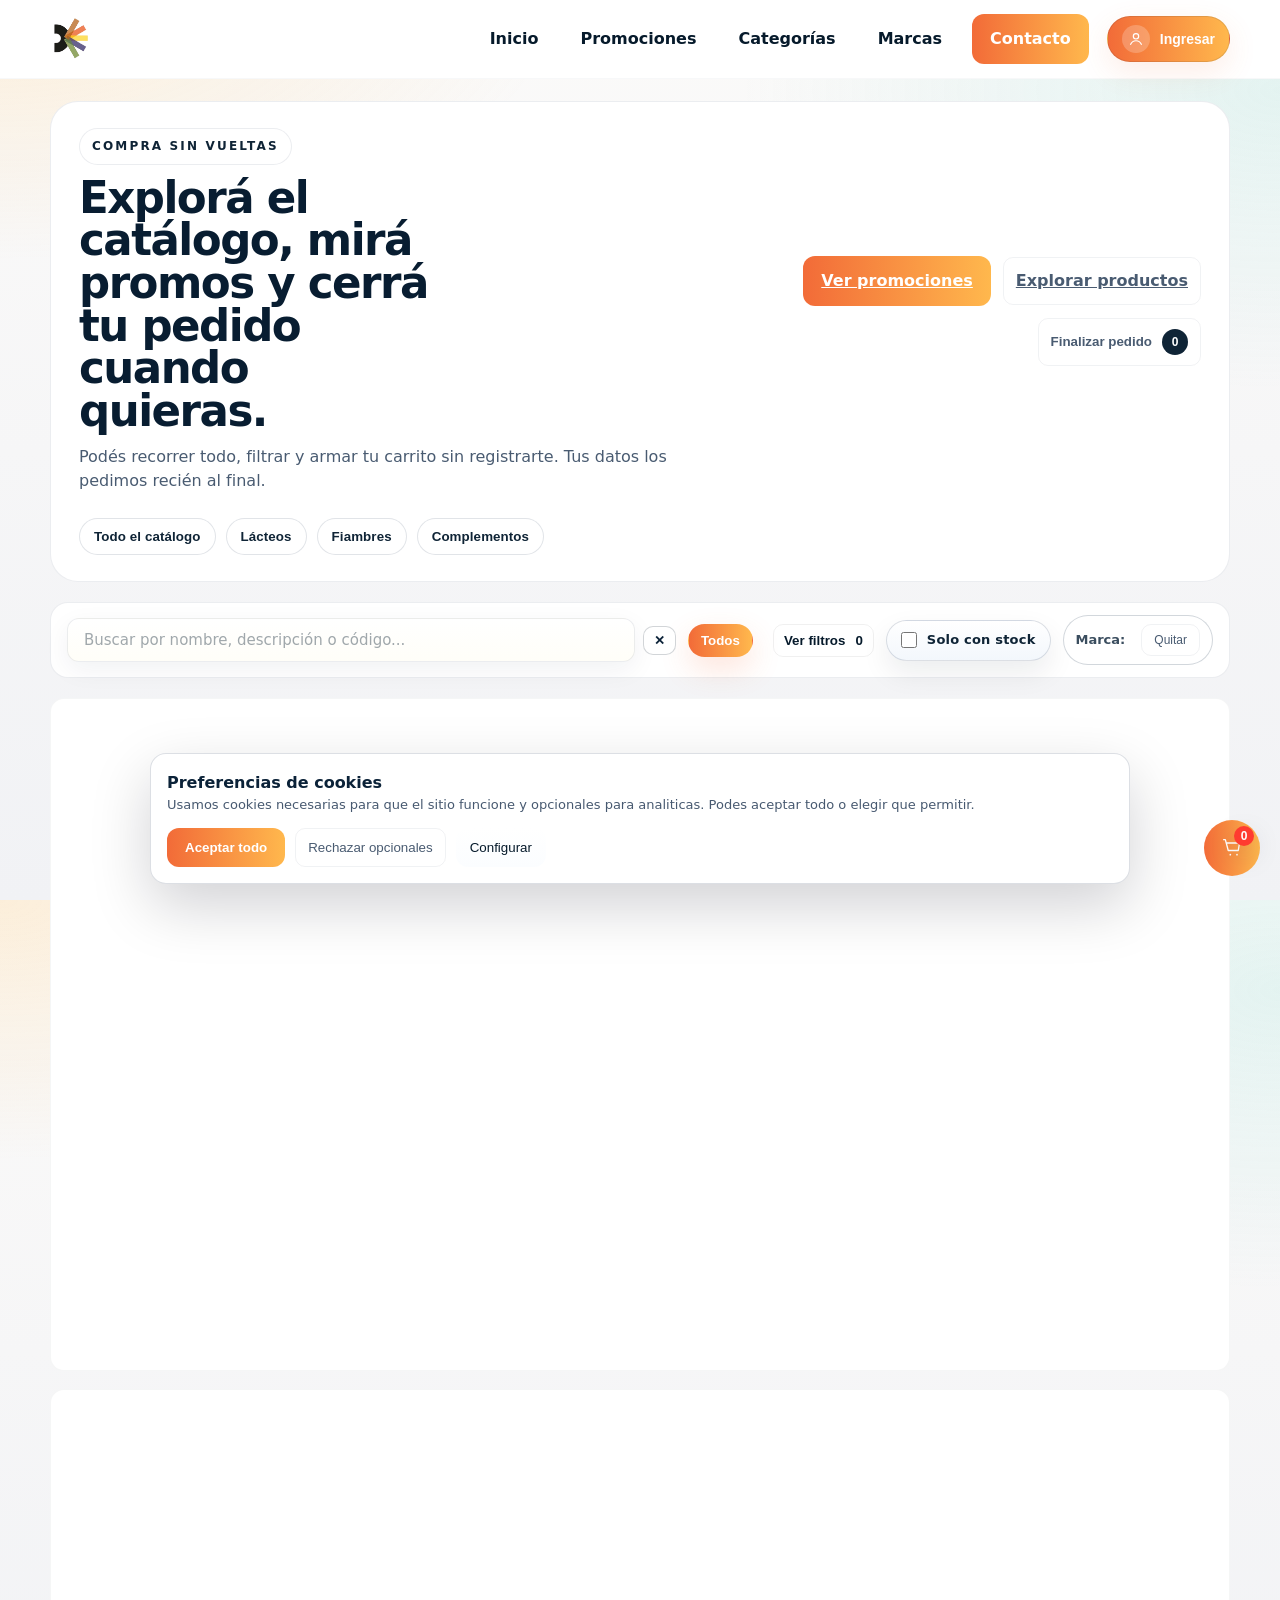
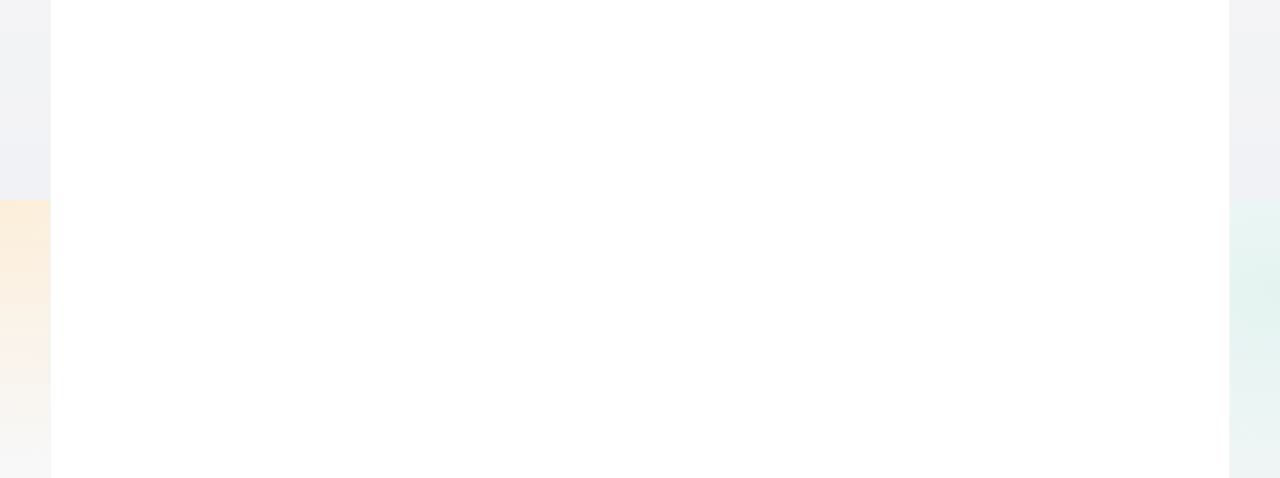
==== commit 410b01a9: "Add files via upload" ====
--- a/catalogo.html
+++ b/catalogo.html
@@ -85,47 +85,11 @@
     <strong id="brandFilterLabel"></strong>
     <button id="clearBrandFilterBtn" class="btn btn-ghost" type="button">Quitar</button>
   </div>
-  <div id="customerTypeStatus" class="customer-type-status" hidden>
-    <span id="customerTypeLabel" class="customer-type-label">Perfil: Mayorista</span>
-    <button id="changeCustomerTypeBtn" class="btn btn-ghost" type="button">Cambiar perfil</button>
-  </div>
-
   <!-- Auto-refresh UI removed (auto-refresh runs silently) -->
 </section>
 
-<div id="customerTypeModal" class="customer-type-modal hidden" aria-hidden="true" role="dialog" aria-modal="true">
-  <div class="customer-type-card">
-    <h2>Elegí Tu Perfil</h2>
-    <div class="customer-type-actions">
-      <button class="customer-type-btn" type="button" data-customer-type="mayorista">
-        <span class="customer-type-preview" aria-hidden="true">
-          <svg class="customer-type-icon icon-wholesale" viewBox="0 0 24 24" fill="none" role="presentation">
-            <path d="M3 9.4h18" stroke="currentColor" stroke-width="1.85" stroke-linecap="round"/>
-            <path d="M4.5 9.4 6 4.9h12l1.5 4.5" stroke="currentColor" stroke-width="1.85" stroke-linecap="round" stroke-linejoin="round"/>
-            <path d="M4.3 9.4v8.7A1.5 1.5 0 0 0 5.8 19.6h12.4a1.5 1.5 0 0 0 1.5-1.5V9.4" stroke="currentColor" stroke-width="1.85" stroke-linejoin="round"/>
-            <path d="M9.5 19.6v-5h5v5" stroke="currentColor" stroke-width="1.85" stroke-linejoin="round"/>
-            <path d="M3.9 9.4c.2 1.4 1.1 2.2 2.5 2.2s2.3-.8 2.5-2.2m0 0c.2 1.4 1.1 2.2 2.5 2.2s2.3-.8 2.5-2.2m0 0c.2 1.4 1.1 2.2 2.5 2.2s2.3-.8 2.5-2.2" stroke="currentColor" stroke-width="1.85" stroke-linecap="round"/>
-          </svg>
-        </span>
-        <strong>Mayorista</strong>
-        <small>Comercios y volumen</small>
-      </button>
-      <button class="customer-type-btn" type="button" data-customer-type="minorista">
-        <span class="customer-type-preview" aria-hidden="true">
-          <svg class="customer-type-icon icon-retail" viewBox="0 0 24 24" fill="none" role="presentation">
-            <circle cx="12" cy="8.1" r="3.5" stroke="currentColor" stroke-width="1.9"/>
-            <path d="M4.2 19.3c1.7-3.2 4.3-4.8 7.8-4.8s6.1 1.6 7.8 4.8" stroke="currentColor" stroke-width="1.9" stroke-linecap="round" stroke-linejoin="round"/>
-          </svg>
-        </span>
-        <strong>Minorista</strong>
-        <small>Compra directa</small>
-      </button>
-    </div>
-  </div>
-</div>
-
-<!-- Auth Modal -->
-<div id="authModal" class="modal" aria-hidden="true">
+<!-- Auth Modal -->
+<div id="authModal" class="modal" aria-hidden="true">
   <div class="modal-content">
     <button id="authClose" class="modal-close" aria-label="Cerrar">✕</button>
     <div class="brand-hero">
@@ -253,7 +217,7 @@
 </footer>
 
 <script src="main.js?v=9"></script>
-  <script src="catalogo.js?v=86"></script>
+  <script src="catalogo.js?v=88"></script>
 </body>
 </html>
 
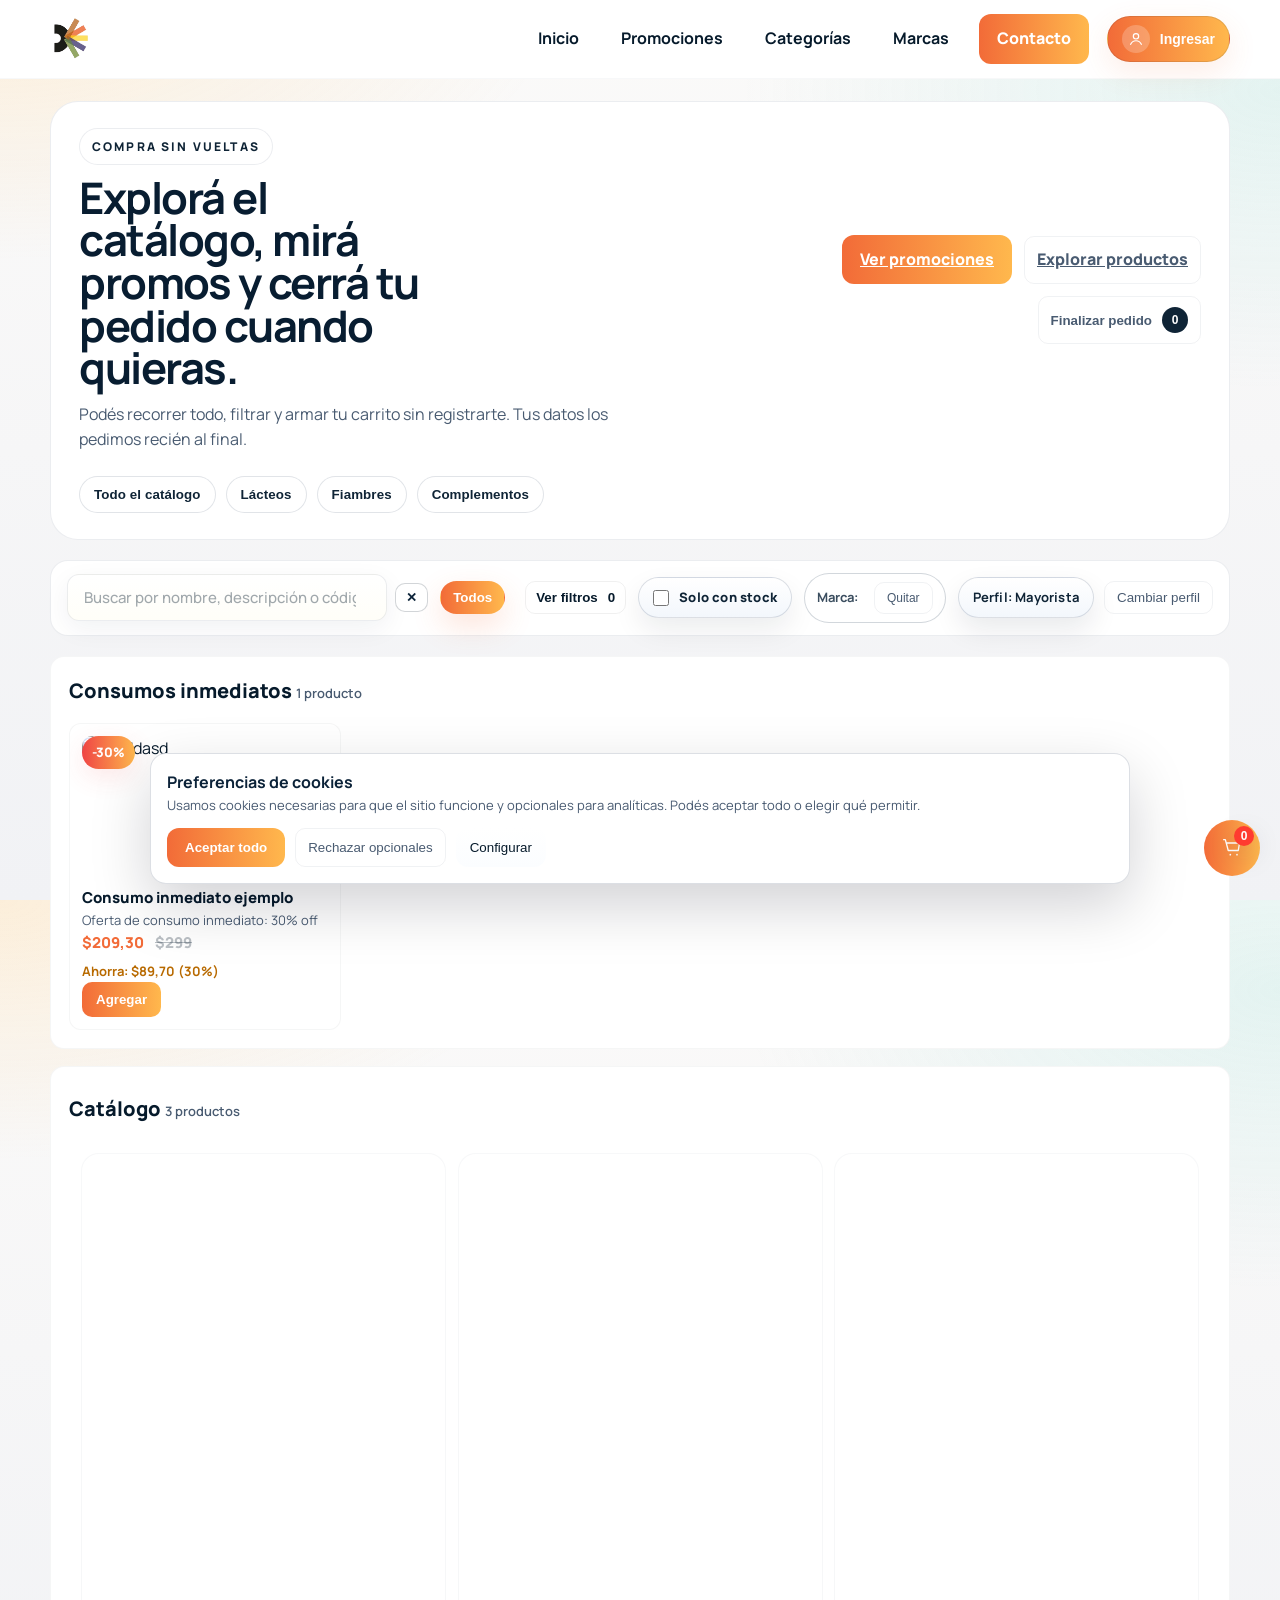
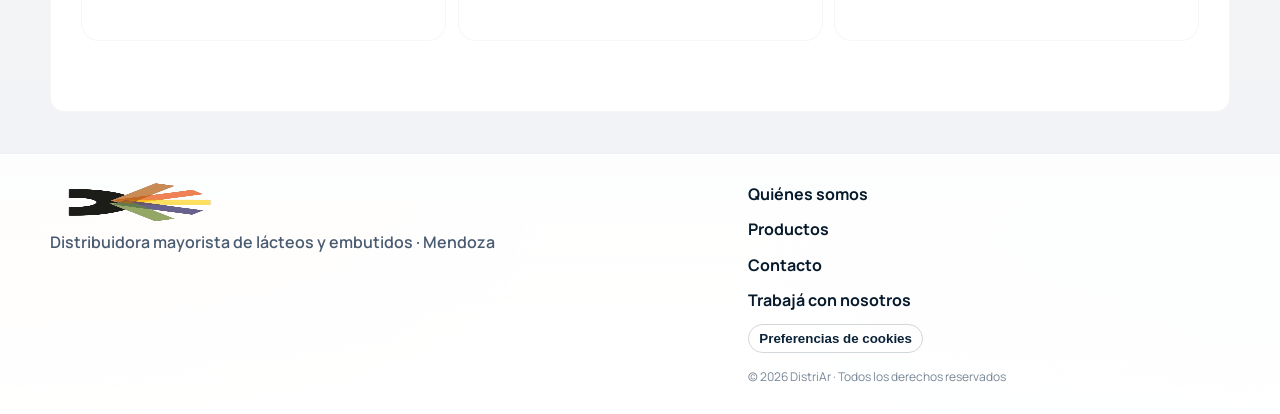
==== commit 655013ad: "Add files via upload" ====
--- a/catalogo.html
+++ b/catalogo.html
@@ -6,8 +6,10 @@
   <title>Catálogo</title>
   <link rel="preconnect" href="https://backend-0lcs.onrender.com" crossorigin>
   <link rel="dns-prefetch" href="https://backend-0lcs.onrender.com">
-  <link rel="stylesheet" href="styles.css?v=11">
-  <link rel="stylesheet" href="catalogo.css?v=128">
+  <link href="https://fonts.googleapis.com/css2?family=Manrope:wght@400;500;600;700;800&display=swap" rel="stylesheet">
+  <link rel="stylesheet" href="https://unpkg.com/leaflet@1.9.4/dist/leaflet.css" integrity="sha256-p4NxAoJBhIIN+hmNHrzRCf9tD/miZyoHS5obTRR9BMY=" crossorigin="" />
+  <link rel="stylesheet" href="styles.css?v=8">
+  <link rel="stylesheet" href="catalogo.css?v=127">
   <link rel="icon" href="images/icon.png" />
 </head>
 <body>
@@ -85,15 +87,51 @@
     <strong id="brandFilterLabel"></strong>
     <button id="clearBrandFilterBtn" class="btn btn-ghost" type="button">Quitar</button>
   </div>
+  <div id="customerTypeStatus" class="customer-type-status" hidden>
+    <span id="customerTypeLabel" class="customer-type-label">Perfil: Mayorista</span>
+    <button id="changeCustomerTypeBtn" class="btn btn-ghost" type="button">Cambiar perfil</button>
+  </div>
+
   <!-- Auto-refresh UI removed (auto-refresh runs silently) -->
 </section>
 
-<!-- Auth Modal -->
-<div id="authModal" class="modal" aria-hidden="true">
+<div id="customerTypeModal" class="customer-type-modal hidden" aria-hidden="true" role="dialog" aria-modal="true">
+  <div class="customer-type-card">
+    <h2>Elegí Tu Perfil</h2>
+    <div class="customer-type-actions">
+      <button class="customer-type-btn" type="button" data-customer-type="mayorista">
+        <span class="customer-type-preview" aria-hidden="true">
+          <svg class="customer-type-icon icon-wholesale" viewBox="0 0 24 24" fill="none" role="presentation">
+            <path d="M3 9.4h18" stroke="currentColor" stroke-width="1.85" stroke-linecap="round"/>
+            <path d="M4.5 9.4 6 4.9h12l1.5 4.5" stroke="currentColor" stroke-width="1.85" stroke-linecap="round" stroke-linejoin="round"/>
+            <path d="M4.3 9.4v8.7A1.5 1.5 0 0 0 5.8 19.6h12.4a1.5 1.5 0 0 0 1.5-1.5V9.4" stroke="currentColor" stroke-width="1.85" stroke-linejoin="round"/>
+            <path d="M9.5 19.6v-5h5v5" stroke="currentColor" stroke-width="1.85" stroke-linejoin="round"/>
+            <path d="M3.9 9.4c.2 1.4 1.1 2.2 2.5 2.2s2.3-.8 2.5-2.2m0 0c.2 1.4 1.1 2.2 2.5 2.2s2.3-.8 2.5-2.2m0 0c.2 1.4 1.1 2.2 2.5 2.2s2.3-.8 2.5-2.2" stroke="currentColor" stroke-width="1.85" stroke-linecap="round"/>
+          </svg>
+        </span>
+        <strong>Mayorista</strong>
+        <small>Comercios y volumen</small>
+      </button>
+      <button class="customer-type-btn" type="button" data-customer-type="minorista">
+        <span class="customer-type-preview" aria-hidden="true">
+          <svg class="customer-type-icon icon-retail" viewBox="0 0 24 24" fill="none" role="presentation">
+            <circle cx="12" cy="8.1" r="3.5" stroke="currentColor" stroke-width="1.9"/>
+            <path d="M4.2 19.3c1.7-3.2 4.3-4.8 7.8-4.8s6.1 1.6 7.8 4.8" stroke="currentColor" stroke-width="1.9" stroke-linecap="round" stroke-linejoin="round"/>
+          </svg>
+        </span>
+        <strong>Minorista</strong>
+        <small>Compra directa</small>
+      </button>
+    </div>
+  </div>
+</div>
+
+<!-- Auth Modal -->
+<div id="authModal" class="modal" aria-hidden="true">
   <div class="modal-content">
     <button id="authClose" class="modal-close" aria-label="Cerrar">✕</button>
-    <div class="brand-hero">
-      <img src="[data-uri]" data-defer-src="images/distriar.png" alt="DistriAr logo" loading="lazy" decoding="async" width="200" height="60">
+    <div class="brand-hero">
+      <img src="images/distriar.png" alt="DistriAr logo" loading="lazy" decoding="async" width="200" height="60">
       <h2>DistriAr</h2>
       <p>Distribuciones y logística local — pedidos rápidos y entregas seguras.</p>
       <div class="slogan">Compra fácil · Entrega confiable</div>
@@ -189,7 +227,7 @@
 <footer class="site-footer">
   <div class="container footer-grid">
     <div class="footer-left">
-      <img src="[data-uri]" data-defer-src="images/distriar.png" alt="DistriAr" class="footer-logo" loading="lazy" decoding="async" width="200" height="60" />
+      <img src="images/distriar.png" alt="DistriAr" class="footer-logo" loading="lazy" decoding="async" width="200" height="60" />
       <p>Distribuidora mayorista de lácteos y embutidos · Mendoza</p>
       <div class="footer-legal" hidden>
         <h4>Datos legales</h4>
@@ -216,8 +254,10 @@
   </div>
 </footer>
 
-<script src="main.js?v=9"></script>
-  <script src="catalogo.js?v=88"></script>
+<script src="main.js?v=3"></script>
+<script src="consent.js?v=1"></script>
+<script src="https://unpkg.com/leaflet@1.9.4/dist/leaflet.js" integrity="sha256-20nQCchB9co0qIjJZRGuk2/Z9VM+kNiyxNV1lvTlZBo=" crossorigin=""></script>
+  <script src="catalogo.js?v=81"></script>
 </body>
 </html>
 
--- a/styles.css
+++ b/styles.css
@@ -272,7 +272,7 @@
   --container: 1180px;
   --shadow: 0 18px 55px rgba(10,34,64,0.08);
   --radius: 14px;
-  --font-brand: "Segoe UI Variable Text", "Segoe UI", system-ui, -apple-system, BlinkMacSystemFont, Roboto, Arial, sans-serif;
+  --font-brand: "Manrope", system-ui, -apple-system, "Segoe UI", Roboto, Arial, sans-serif;
 }
 *{box-sizing:border-box}
 html,body{height:100%;margin:0;font-family:var(--font-brand); color:var(--deep); -webkit-font-smoothing:antialiased; line-height:1.6}
--- a/catalogo.css
+++ b/catalogo.css
@@ -17,7 +17,7 @@
   --ring: rgba(242,107,56,0.18);
   --shadow-1: 0 18px 60px rgba(10,34,64,0.08);
   --shadow-2: 0 12px 34px rgba(10,34,64,0.08);
-  --font-brand: "Segoe UI Variable Text", "Segoe UI", system-ui, -apple-system, BlinkMacSystemFont, Roboto, Arial, sans-serif;
+  --font-brand: "Manrope", system-ui, -apple-system, "Segoe UI", Roboto, Arial, sans-serif;
   --focus-outline: rgba(242,107,56,0.55);
 }
 
@@ -1025,7 +1025,7 @@
   display:block;
 }
 .modal .auth-location-map .leaflet-container{
-  font-family:var(--font-brand);
+  font-family:"Space Grotesk",system-ui,-apple-system,"Segoe UI",Roboto,Arial,sans-serif;
   background:#ffffff;
   height:100%;
 }
